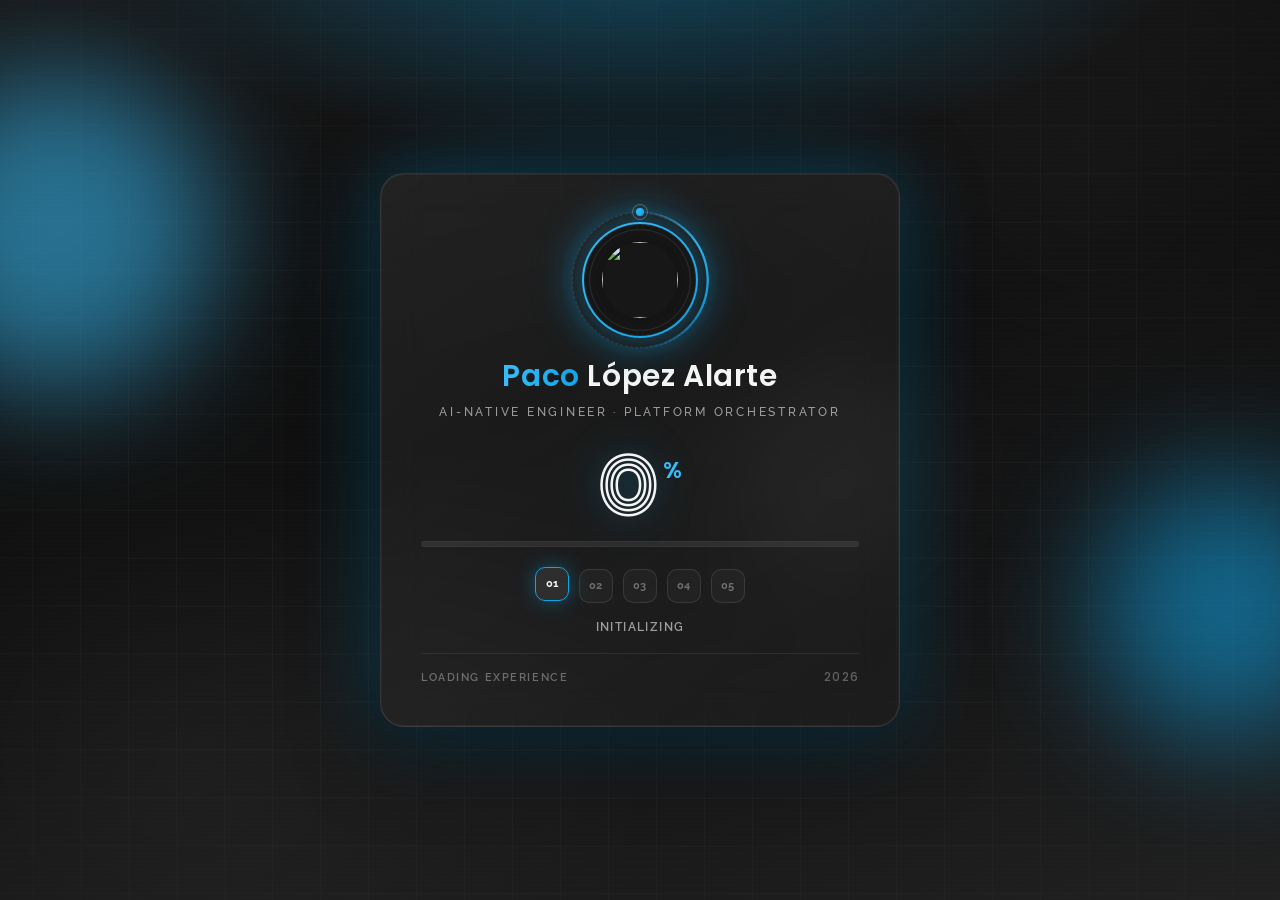
==== index.html @ 40ed9d9e "feat: implement multi-language support and add Timetracker project assets" ====
<!DOCTYPE html>
<html lang="en">

<head>
    <meta charset="UTF-8">
    <meta name="viewport" content="width=device-width, initial-scale=1.0, viewport-fit=cover">
    <meta name="description"
        content="Technology professional with 14+ years of experience in IT, eCommerce, AI-powered development, DevOps, cloud infrastructure and software engineering." />
    <meta name="keywords"
        content="AI Engineer, AI-DevOps, Platform Engineer, Backend Developer, Java, Python, Spring, FastAPI, Kubernetes, Docker, MCP, AI Agents, Valencia, portfolio" />
    <meta name="author" content="Paco Lopez Alarte" />
    <title>Paco López Alarte | AI, DevOps & Software Engineering</title>
    <!--favicon-img-->
    <link rel="icon" type="image/png" href="images/favicon.png">
    <!--favicon-img-->
    <!--main css file should not be removed -->
    <link rel="stylesheet" href="css/index.css">
    <link rel="stylesheet" href="css/skills.css">
    <link rel="stylesheet" type='text/css' href="https://cdn.jsdelivr.net/gh/devicons/devicon@latest/devicon.min.css" />
    <!--main css file-->
    <script src="https://cdnjs.cloudflare.com/ajax/libs/gsap/3.2.6/gsap.min.js"></script>
    <!-- EmailJS -->
    <script type="text/javascript" src="https://cdn.jsdelivr.net/npm/@emailjs/browser@4/dist/email.min.js"></script>
    <link rel="stylesheet" href="css/color-blue.css">
</head>

<body>
    <!-- SVG Distort Filter -->
    <svg width="0" height="0" style="position:absolute;z-index:-1;">
        <filter id="distortFilter">
            <feTurbulence type="fractalNoise" baseFrequency="0.02" numOctaves="3" result="noise" />
            <feDisplacementMap id="displacement" in="SourceGraphic" in2="noise" scale="50" xChannelSelector="R"
                yChannelSelector="G" />
        </filter>
    </svg>
    <!--contains all the div-->
    <div id="all">
        <!--mouse  follower-->
        <div class="cursor"></div>
        <!--mouse  follower-->
        <!--loader-->
        <div class="preloader" id="preloader">
            <div class="preloader-bg" aria-hidden="true">
                <div class="preloader-grid"></div>
                <div class="preloader-orb preloader-orb--1"></div>
                <div class="preloader-orb preloader-orb--2"></div>
                <div class="preloader-orb preloader-orb--3"></div>
                <div class="preloader-scanline"></div>
            </div>

            <div class="preloader-content">
                <div class="preloader-card">
                    <div class="preloader-brand">
                        <div class="preloader-logo-wrap">
                            <div class="preloader-logo-ring preloader-logo-ring--outer"></div>
                            <div class="preloader-logo-ring preloader-logo-ring--inner"></div>
                            <div class="preloader-logo-orbit" aria-hidden="true">
                                <span class="preloader-logo-orbit-dot"></span>
                            </div>
                            <img src="images/willy wonka logo.png" alt="" class="preloader-logo" width="76" height="76">
                        </div>
                        <div class="preloader-name">
                            <span class="preloader-name-accent">Paco</span><span class="preloader-name-rest"> López
                                Alarte</span>
                        </div>
                        <p class="preloader-tagline">AI-Native Engineer · Platform Orchestrator</p>
                    </div>

                    <div class="preloader-progress-block">
                        <div class="preloader-percent-wrap">
                            <span class="preloader-percent" id="progressText">0</span>
                            <span class="preloader-percent-symbol">%</span>
                        </div>
                        <div class="progressBar">
                            <div class="progressFill" id="progressFill">
                                <span class="progressFill-shine"></span>
                            </div>
                        </div>
                        <div class="preloader-steps" id="preloaderSteps">
                            <span class="preloader-step is-active" data-limit="20">01</span>
                            <span class="preloader-step" data-limit="45">02</span>
                            <span class="preloader-step" data-limit="70">03</span>
                            <span class="preloader-step" data-limit="95">04</span>
                            <span class="preloader-step" data-limit="100">05</span>
                        </div>
                        <div class="progressMeta" id="progressMeta">Initializing</div>
                    </div>

                    <div class="preloader-footer">
                        <span class="preloaderLabel">Loading experience</span>
                        <span class="preloader-year">2026</span>
                    </div>
                </div>
            </div>
        </div>
        <!--loader-end-->
        <!--link-screen-->
        <!--link-screen-->
        <!--Main-Section-->
        <!--Navigator-fullscreen-->
        <div id="navigation-content">
            <div class="logo">
                <a href="#" class="js-home-link" aria-label="Home">
                    <img src="images/willy wonka logo.png" alt="logo" width="80" height="80">
                </a>
            </div>
            <div class="navigation-close">
                <span class="close-first"></span>
                <span class="close-second"></span>
            </div>
            <div class="navigation-links">
                <a href="#" data-text="HOME" id="home-link" data-i18n="nav-home" class="flicker-line">HOME</a>
                <a href="#" data-text="ABOUT" id="about-link" data-i18n="nav-about" class="flicker-line">ABOUT</a>
                <a href="#" data-text="PORTFOLIO" id="portfolio-link" data-i18n="nav-portfolio"
                    class="flicker-line">PORTFOLIO</a>
                <a href="#" data-text="CONTACT" id="contact-link" data-i18n="nav-contact"
                    class="flicker-line">CONTACT</a>
            </div>
        </div>
        <!--Navigator-Fullscreen END-->
        <!--Home Page-->
        <!--Menubar-->
        <div id="navigation-bar">
            <a href="#" class="js-home-link" aria-label="Home">
                <img src="images/willy wonka logo.png" alt="logo" width="80" height="80">
            </a>
            <div class="lang-switch">
                <span class="lang-btn active" data-lang="en">EN</span> | <span class="lang-btn" data-lang="es">ES</span>
            </div>
            <div class="menubar">
                <span class="first-span"></span>
                <span class="second-span"></span>
                <span class="third-span"></span>
            </div>
        </div>
        <!--Menubar End-->
        <!--Header-->
        <div id="header">
            <div id="particles"></div>
            <!--Social Media Links-->
            <div class="social-media-links">
                <a href="https://www.instagram.com/pac0l0pez/"><img src="images/instagram logo.png" class="social-media"
                        alt="instagram-logo" width="21" height="21"></a>
                <a href="https://www.facebook.com/pacolopez1979"><img src="images/facebook logo.png"
                        class="social-media" alt="facebook-logo" width="21" height="21"></a>
                <a href="https://www.linkedin.com/in/fmlalinked"><img src="images/linkedin logo.png"
                        class="social-media" alt="linkedin-logo" width="21" height="21"></a>
                <a href="https://x.com/spanocrypt"><img src="images/twitter logo.png" class="social-media"
                        alt="twitter-logo" width="21" height="21"></a>
                <a href="https://github.com/Pacoaldev"><img src="images/Github_logo.png" class="social-media"
                        alt="github-logo" width="21" height="21"></a>

            </div>
            <!--Social Media Links end-->
            <div class="header-content">
                <div class="header-content-box">
                    <div class="firstline">
                        <div class="title-morph-wrap" id="titleMorph">
                            <span class="title-morph-text" id="titleMorphText">Pacoaldev</span>
                        </div>
                    </div>
                    <div class="secondline">
                        <span class="txt-rotate color" data-period="1200"
                            data-rotate='[ "AI-NATIVE ENGINEER.", "AI-DEVOPS ARCHITECT.", "PLATFORM ORCHESTRATOR.", "API & AGENT BUILDER." ]'
                            data-i18n="txt-rotate"></span>
                        <span class="slash">|</span>
                    </div>
                    <div class="header-tagline" data-i18n="header-tagline">
                        [ <span class="mobile-hide">Agentic AI · </span>Event-Driven Systems · AI-DevOps ]
                    </div>
                    <div class="contact">
                        <a href="Mailto:pacoaldev@gmail.com"><img src="images/mail.png" alt="email-pic"
                                class="contactpic" width="30" height="30"></a>
                        <a href="Tel:+34 655866532"><img src="images/call.png" alt="phone-pic" class="contactpic"
                                width="30" height="30"></a>
                    </div>
                </div>
            </div>
            <!--header image-->
            <div class="header-image">
                <img src="images/man3.png" alt="fotomia">
            </div>
            <!--header image end-->
            <!--copyright-section-->
            <div class="footer home-footer">
                <div class="footer-text">
                    <img src="./images/copyright.png" alt="copyright-img" class="images" width="14" height="14"> Paco
                    López Alarte 2026
                    <span class="footer-links"><span class="footer-sep">&nbsp;|&nbsp;</span><a
                            href="privacy-policy.html" data-i18n="privacy-policy">Privacy Policy</a>&nbsp;|&nbsp;<a
                            href="legal-notice.html" data-i18n="legal-notice">Legal
                            Notice</a></span>
                </div>
            </div>
            <!--copyright-section-->
        </div>
        <!--Header End-->
        <!--HomePage End-->
        <!--Main-Section End-->
        <!--about-->
        <div id="about">
            <div class="color-changer">
                <div class="color-panel">
                    <img src="images/gear.png" alt="">
                </div>
                <div class="color-selector">
                    <div class="heading">Custom Colors</div>
                    <div class="colors">
                        <ul>
                            <li>
                                <a href="#0" class="color-purple" title="color-purple"></a>
                            </li>
                            <li>
                                <a href="#0" class="color-red " title="color-red"></a>
                            </li>
                            <li>
                                <a href="#0" class="color-malt" title="color-malt"></a>
                            </li>
                            <li>
                                <a href="#0" class="color-green" title="color-green"></a>
                            </li>
                            <li>
                                <a href="#0" class="color-blue" title="color-blue"></a>
                            </li>
                            <li>
                                <a href="#0" class="color-orange" title="color-orange"></a>
                            </li>
                        </ul>
                    </div>
                </div>
            </div>
            <!--about content-->
            <div id="about-content">
                <div class="about-header" data-i18n="about-title">
                    About <span class="color">Me</span>
                    <span class="header-caption">Get to Know <span class="color"> Me.</span></span>
                </div>
                <div class="about-main video-hidden">
                    <div class="about-first-paragraph wow">
                        <!--about description-->
                        <span class="about-first-line" data-i18n="about-tagline">
                            I <span class="color">orchestrate AI agents</span> and build intelligent infrastructure
                        </span>
                        <br>
                        <span class="about-second-line" data-i18n="about-desc">I'm not just a backend developer — I'm an
                            <strong>AI-Native Platform Engineer</strong>.
                            My workflow is augmented by AI: from extending my IDE with MCP-powered agents to automating
                            testing and documentation with LLMs.
                            I design event-driven architectures, real-time data pipelines, and enterprise APIs that
                            serve as the "nervous system" for intelligent systems.
                            I bridge the gap between experimental AI and production-grade engineering, containerizing
                            agents, orchestrating them with Kubernetes,
                            and establishing reliable CI/CD pipelines. I don't just use AI — I <strong>orchestrate
                                it</strong>.</span>
                        <div class="cv">
                            <a href="https://drive.google.com/file/d/1eCKfqqrPqCnNAlQJ1cT7TM2RBC3waBEt/view?usp=sharing"
                                target="_blank"><button>Download <span class="colors">CV ES</span></button></a>
                            <a href="https://drive.google.com/file/d/1ONUMZcw3qo5uTztUwSHl-E5VkIkp3d4y/view?usp=sharing"
                                target="_blank"><button>Download <span class="colors">CV EN</span></button></a>
                        </div>
                    </div>
                    <!--about video
                    <div class="about-img">
                        <div class="about-video-container">
                            <video id="about-video" src="images/video/video_about.mp4" loop muted autoplay
                                playsinline></video>
                            <button id="mute-toggle" class="mute-btn" aria-label="Toggle mute">
                                
                                <svg class="mute-icon" xmlns="http://www.w3.org/2000/svg" viewBox="0 0 24 24"
                                    fill="currentColor">
                                    <path
                                        d="M16.5 12c0-1.77-1.02-3.29-2.5-4.03v2.21l2.45 2.45c.03-.21.05-.42.05-.63zm2.5 0c0 .94-.2 1.82-.54 2.64l1.51 1.51C20.63 14.91 21 13.5 21 12c0-4.28-2.99-7.86-7-8.77v2.06c2.89.86 5 3.54 5 6.71zM4.27 3L3 4.27 7.73 9H3v6h4l5 5v-6.73l4.25 4.25c-.67.52-1.42.93-2.25 1.18v2.06c1.38-.31 2.63-.95 3.69-1.81L19.73 21 21 19.73l-9-9L4.27 3zM12 4L9.91 6.09 12 8.18V4z" />
                                </svg>

                                <svg class="unmute-icon" xmlns="http://www.w3.org/2000/svg" viewBox="0 0 24 24"
                                    fill="currentColor">
                                    <path
                                        d="M3 9v6h4l5 5V4L7 9H3zm13.5 3c0-1.77-1.02-3.29-2.5-4.03v8.05c1.48-.73 2.5-2.25 2.5-4.02zM14 3.23v2.06c2.89.86 5 3.54 5 6.71s-2.11 5.85-5 6.71v2.06c4.01-.91 7-4.49 7-8.77s-2.99-7.86-7-8.77z" />
                                </svg>
                            </button>
                        </div>
                    </div> -->

                    <!-- Experience section -->
                    <div class="experience-section">
                        <div class="skills-header" data-i18n="exp-title">
                            Professional <span class="color">Experience</span>
                        </div>
                        <div class="services-content">
                            <div class="service wow">
                                <div class="service-description">
                                    <h2 data-i18n="exp1-title">IT Department Manager</h2>
                                    <p data-i18n="exp1-desc">
                                        10 years leading IT operations, infrastructure,
                                        vendor management and business-critical systems.
                                    </p>
                                </div>
                            </div>
                            <div class="service wow">
                                <div class="service-description">
                                    <h2 data-i18n="exp2-title">eCommerce Technical Specialist</h2>
                                    <p data-i18n="exp2-desc">
                                        Managing payment gateways, web platforms,
                                        landing pages, dashboards and automation workflows.
                                    </p>
                                </div>
                            </div>
                            <div class="service wow">
                                <div class="service-description">
                                    <h2 data-i18n="exp3-title">AI-Powered Software Engineering</h2>
                                    <p data-i18n="exp3-desc">
                                        Building software, APIs, developer tools,
                                        automations and cloud-native solutions using AI.
                                    </p>
                                </div>
                            </div>
                        </div>
                    </div>

                </div>
            </div>
            <!--services start-->
            <div id="services">
                <div class="color-changer">
                    <div class="color-panel">
                        <img src="images/gear.png" alt="">
                    </div>
                    <div class="color-selector">
                        <div class="heading">Custom Colors</div>
                        <div class="colors">
                            <ul>
                                <li>
                                    <a href="#0" class="color-purple" title="color-purple"></a>
                                </li>
                                <li>
                                    <a href="#0" class="color-red " title="color-red"></a>
                                </li>
                                <li>
                                    <a href="#0" class="color-malt" title="color-malt"></a>
                                </li>
                                <li>
                                    <a href="#0" class="color-green" title="color-green"></a>
                                </li>
                                <li>
                                    <a href="#0" class="color-blue" title="color-blue"></a>
                                </li>
                                <li>
                                    <a href="#0" class="color-orange" title="color-orange"></a>
                                </li>
                            </ul>
                        </div>
                    </div>
                </div>
                <!--services header-->
                <div class="services-heading wow" data-i18n="services-title">
                    <span class="color">My</span> Services
                </div>
                <!--services header end-->
                <!--services content-->
                <div class="services-content">
                    <div class="service-one service wow">
                        <div class="service-img">
                            <img src="images/server.png" alt="real-time data pipelines">
                        </div>
                        <div class="service-description">
                            <h2 data-i18n="srv1-title">Real-Time Data Pipelines</h2>
                            <p data-i18n="srv1-desc">High-throughput ingestion and low-latency processing systems.
                            </p>
                        </div>
                    </div>
                    <div class="service-two service wow">
                        <div class="service-img">
                            <img src="images/integration.png" alt="event-driven architectures">
                        </div>
                        <div class="service-description">
                            <h2 data-i18n="srv2-title">Event-Driven Architectures</h2>
                            <p data-i18n="srv2-desc">Distributed systems communicating seamlessly via MQTT and
                                WebSockets.</p>
                        </div>
                    </div>
                    <div class="service-three service wow">
                        <div class="service-img">
                            <img src="images/coding.png" alt="enterprise apis backends">
                        </div>
                        <div class="service-description">
                            <h2 data-i18n="srv3-title">Enterprise APIs & Backends</h2>
                            <p data-i18n="srv3-desc">Clean, secure, and maintainable RESTful services.</p>
                        </div>
                    </div>
                    <div class="service-four service wow">
                        <div class="service-img">
                            <img src="images/docker.svg" alt="infrastructure containers">
                        </div>
                        <div class="service-description">
                            <h2 data-i18n="srv4-title">Infrastructure & Containers</h2>
                            <p data-i18n="srv4-desc">Automated packaging, orchestration, and seamless deployments.
                            </p>
                        </div>
                    </div>
                    <div class="service-five service wow">
                        <div class="service-img">
                            <img src="images/front.png" alt="ai agents developer tools">
                        </div>
                        <div class="service-description">
                            <h2 data-i18n="srv5-title">AI Agents & Developer Tools</h2>
                            <p data-i18n="srv5-desc">Extending IDE capabilities via MCP and custom agentic
                                workflows.
                            </p>
                        </div>
                    </div>
                    <div class="service-six service wow">
                        <div class="service-img">
                            <img src="images/bulb.png" alt="ai-powered solutions">
                        </div>
                        <div class="service-description">
                            <h2 data-i18n="srv6-title">AI-Powered Solutions</h2>
                            <p data-i18n="srv6-desc">Integrating large language models into scalable application
                                workflows.</p>
                        </div>
                    </div>
                </div>
            </div>
            <!--services content end-->
            <!--services end-->
            <div id="skills">
                <div class="skills-header" data-i18n="skills-title">
                    My <span class="color"> Skills</span>
                </div>
                <div class="skills-container">
                    <!-- AI & Agentic Engineering (NEW - Placed first for emphasis) -->
                    <div class="skill-category wow fadeInUp">
                        <h3 data-i18n="skill-cat-ai">AI & Agentic Engineering</h3>
                        <div class="skill-grid">
                            <div class="skill-item">
                                <img src="images/skills/openai.svg" alt="OpenAI"
                                    style="filter: brightness(0) invert(1);">
                                <span>LLMs & GPT</span>
                            </div>
                            <div class="skill-item">
                                <img src="https://cdn.jsdelivr.net/gh/devicons/devicon@latest/icons/googlecloud/googlecloud-original.svg"
                                    alt="Gemini API">
                                <span>Gemini API</span>
                            </div>
                            <div class="skill-item">
                                <img src="images/skills/mcp.svg" alt="MCP" style="filter: brightness(0) invert(1);">
                                <span>MCP Protocol</span>
                            </div>
                            <div class="skill-item">
                                <img src="images/skills/opencode.svg" alt="OpenCode" style="width:64px; height:64px;">
                                <span>OpenCode</span>
                            </div>
                            <div class="skill-item">
                                <img src="images/skills/langchain.svg" alt="LangChain"
                                    style="width:64px; height:64px; filter: brightness(0) invert(1);">
                                <span>LangChain</span>
                            </div>
                            <div class="skill-item">
                                <img src="images/skills/agentic.svg" alt="Agentic Workflows"
                                    style="filter: brightness(0) invert(1);">
                                <span>Agentic Workflows</span>
                            </div>
                            <div class="skill-item">
                                <img src="images/skills/prompt-engineering.svg" alt="Prompt Engineering"
                                    style="width:64px; height:64px;">
                                <span>Prompt Engineering</span>
                            </div>
                        </div>
                    </div>

                    <!-- Backend -->
                    <div class="skill-category wow fadeInUp">
                        <h3 data-i18n="skill-cat-backend">Backend</h3>
                        <div class="skill-grid">
                            <div class="skill-item">
                                <img src="https://cdn.jsdelivr.net/gh/devicons/devicon@latest/icons/java/java-original-wordmark.svg"
                                    alt="Java">
                                <span>Java</span>
                            </div>
                            <div class="skill-item">
                                <img src="https://cdn.jsdelivr.net/gh/devicons/devicon@latest/icons/python/python-original-wordmark.svg"
                                    alt="Python">
                                <span>Python</span>
                            </div>
                            <div class="skill-item">
                                <img src="https://cdn.jsdelivr.net/gh/devicons/devicon@latest/icons/php/php-original.svg"
                                    alt="PHP">
                                <span>PHP</span>
                            </div>
                            <div class="skill-item">
                                <img src="https://cdn.jsdelivr.net/gh/devicons/devicon@latest/icons/nodejs/nodejs-plain-wordmark.svg"
                                    alt="Node.js">
                                <span>Node.js</span>
                            </div>
                            <div class="skill-item">
                                <img src="https://cdn.jsdelivr.net/gh/devicons/devicon@latest/icons/spring/spring-original-wordmark.svg"
                                    alt="Spring">
                                <span>Spring</span>
                            </div>
                            <div class="skill-item">
                                <img src="https://cdn.jsdelivr.net/gh/devicons/devicon@latest/icons/django/django-plain-wordmark.svg"
                                    alt="Django">
                                <span>Django</span>
                            </div>
                            <div class="skill-item">
                                <img src="https://cdn.jsdelivr.net/gh/devicons/devicon@latest/icons/fastapi/fastapi-original.svg"
                                    alt="FastAPI">
                                <span>FastAPI</span>
                            </div>
                        </div>
                    </div>

                    <!-- DevOps & Cloud -->
                    <div class="skill-category wow fadeInUp" data-wow-delay="0.1s">
                        <h3 data-i18n="skill-cat-devops">DevOps & Cloud</h3>
                        <div class="skill-grid">
                            <div class="skill-item">
                                <img src="https://cdn.jsdelivr.net/gh/devicons/devicon@latest/icons/amazonwebservices/amazonwebservices-plain-wordmark.svg"
                                    alt="AWS">
                                <span>AWS</span>
                            </div>
                            <div class="skill-item">
                                <img src="https://cdn.jsdelivr.net/gh/devicons/devicon@latest/icons/docker/docker-original-wordmark.svg"
                                    alt="Docker">
                                <span>Docker</span>
                            </div>
                            <div class="skill-item">
                                <img src="https://cdn.jsdelivr.net/gh/devicons/devicon@latest/icons/kubernetes/kubernetes-original-wordmark.svg"
                                    alt="Kubernetes">
                                <span>Kubernetes</span>
                            </div>
                            <div class="skill-item">
                                <img src="https://cdn.jsdelivr.net/gh/devicons/devicon@latest/icons/jenkins/jenkins-original.svg"
                                    alt="Jenkins">
                                <span>Jenkins</span>
                            </div>
                            <div class="skill-item">
                                <img src="https://cdn.jsdelivr.net/gh/devicons/devicon@latest/icons/linux/linux-original.svg"
                                    alt="Linux">
                                <span>Linux</span>
                            </div>
                            <div class="skill-item">
                                <img src="https://cdn.jsdelivr.net/gh/devicons/devicon@latest/icons/apache/apache-original-wordmark.svg"
                                    alt="Apache">
                                <span>Apache</span>
                            </div>
                        </div>
                    </div>

                    <!-- Database -->
                    <div class="skill-category wow fadeInUp" data-wow-delay="0.2s">
                        <h3 data-i18n="skill-cat-db">Database</h3>
                        <div class="skill-grid">
                            <div class="skill-item">
                                <img src="https://cdn.jsdelivr.net/gh/devicons/devicon@latest/icons/mysql/mysql-original-wordmark.svg"
                                    alt="MySQL">
                                <span>MySQL</span>
                            </div>
                            <div class="skill-item">
                                <img src="https://cdn.jsdelivr.net/gh/devicons/devicon@latest/icons/postgresql/postgresql-original-wordmark.svg"
                                    alt="PostgreSQL">
                                <span>PostgreSQL</span>
                            </div>
                            <div class="skill-item">
                                <img src="https://cdn.jsdelivr.net/gh/devicons/devicon@latest/icons/mariadb/mariadb-original-wordmark.svg"
                                    alt="MariaDB">
                                <span>MariaDB</span>
                            </div>
                            <div class="skill-item">
                                <img src="https://cdn.jsdelivr.net/gh/devicons/devicon@latest/icons/mongodb/mongodb-original-wordmark.svg"
                                    alt="MongoDB">
                                <span>MongoDB</span>
                            </div>
                            <div class="skill-item">
                                <img src="https://cdn.jsdelivr.net/gh/devicons/devicon@latest/icons/firebase/firebase-plain-wordmark.svg"
                                    alt="Firebase">
                                <span>Firebase</span>
                            </div>
                            <div class="skill-item">
                                <img src="images/skills/h2database-original-wordmark.svg" alt="H2 Database">
                                <span>H2 Database</span>
                            </div>
                            <div class="skill-item">
                                <img src="images/skills/influxdb-original-wordmark.svg" alt="InfluxDB">
                                <span>InfluxDB</span>
                            </div>
                        </div>
                    </div>

                    <!-- Tools -->
                    <div class="skill-category wow fadeInUp" data-wow-delay="0.3s">
                        <h3 data-i18n="skill-cat-tools">Tools</h3>
                        <div class="skill-grid">
                            <div class="skill-item">
                                <img src="https://cdn.jsdelivr.net/gh/devicons/devicon@latest/icons/git/git-original.svg"
                                    alt="Git">
                                <span>Git</span>
                            </div>
                            <div class="skill-item">
                                <img src="https://cdn.jsdelivr.net/gh/devicons/devicon@latest/icons/githubcodespaces/githubcodespaces-original.svg"
                                    alt="GitHub">
                                <span>GitHub</span>
                            </div>
                            <div class="skill-item">
                                <img src="https://cdn.jsdelivr.net/gh/devicons/devicon@latest/icons/grafana/grafana-original-wordmark.svg"
                                    alt="Grafana">
                                <span>Grafana</span>
                            </div>
                            <div class="skill-item">
                                <img src="https://cdn.jsdelivr.net/gh/devicons/devicon@latest/icons/jira/jira-original-wordmark.svg"
                                    alt="Jira">
                                <span>Jira</span>
                            </div>
                            <div class="skill-item">
                                <img src="https://cdn.jsdelivr.net/gh/devicons/devicon@latest/icons/laravel/laravel-original.svg"
                                    alt="Laravel">
                                <span>Laravel</span>
                            </div>
                            <div class="skill-item">
                                <img src="https://cdn.jsdelivr.net/gh/devicons/devicon@latest/icons/intellij/intellij-original.svg"
                                    alt="IntelliJ">
                                <span>IntelliJ</span>
                            </div>
                            <div class="skill-item">
                                <img src="https://cdn.jsdelivr.net/gh/devicons/devicon@latest/icons/junit/junit-original-wordmark.svg"
                                    alt="JUnit">
                                <span>JUnit</span>
                            </div>
                            <div class="skill-item">
                                <img src="https://cdn.jsdelivr.net/gh/devicons/devicon@latest/icons/npm/npm-original-wordmark.svg"
                                    alt="NPM">
                                <span>NPM</span>
                            </div>
                            <div class="skill-item">
                                <img src="https://cdn.jsdelivr.net/gh/devicons/devicon@latest/icons/vscode/vscode-original.svg"
                                    alt="VS Code">
                                <span>VS Code</span>
                            </div>
                        </div>
                    </div>

                    <!-- Complementary Frontend Skills -->
                    <div class="skill-category wow fadeInUp" data-wow-delay="0.4s">
                        <h3 data-i18n="skill-cat-frontend">Complementary Frontend Skills</h3>
                        <div class="skill-grid">
                            <div class="skill-item">
                                <img src="https://cdn.jsdelivr.net/gh/devicons/devicon@latest/icons/html5/html5-original-wordmark.svg"
                                    alt="HTML5">
                                <span>HTML5</span>
                            </div>
                            <div class="skill-item">
                                <img src="https://cdn.jsdelivr.net/gh/devicons/devicon@latest/icons/javascript/javascript-original.svg"
                                    alt="JavaScript">
                                <span>JavaScript</span>
                            </div>
                            <div class="skill-item">
                                <img src="https://cdn.jsdelivr.net/gh/devicons/devicon@latest/icons/react/react-original.svg"
                                    alt="React">
                                <span>React</span>
                            </div>
                            <div class="skill-item">
                                <img src="https://cdn.jsdelivr.net/gh/devicons/devicon@latest/icons/nextjs/nextjs-original.svg"
                                    alt="Next.js">
                                <span>Next.js</span>
                            </div>
                            <div class="skill-item">
                                <img src="https://cdn.jsdelivr.net/gh/devicons/devicon@latest/icons/angular/angular-original.svg"
                                    alt="Angular">
                                <span>Angular</span>
                            </div>
                            <div class="skill-item">
                                <img src="https://cdn.jsdelivr.net/gh/devicons/devicon@latest/icons/astro/astro-original.svg"
                                    alt="Astro">
                                <span>Astro</span>
                            </div>
                            <div class="skill-item">
                                <img src="https://cdn.jsdelivr.net/gh/devicons/devicon@latest/icons/tailwindcss/tailwindcss-original.svg"
                                    alt="Tailwind">
                                <span>Tailwind</span>
                            </div>
                            <div class="skill-item">
                                <img src="https://cdn.jsdelivr.net/gh/devicons/devicon@latest/icons/flutter/flutter-plain.svg"
                                    alt="Flutter">
                                <span>Flutter</span>
                            </div>
                        </div>
                    </div>
                </div>
            </div>
            <!--copyright-section-->
            <div class="footer">
                <div class="footer-text">
                    <img src="./images/copyright.png" alt="copyright-img" class="images" width="14" height="14"> Paco
                    López Alarte 2026
                    <span class="footer-links"><span class="footer-sep">&nbsp;|&nbsp;</span><a
                            href="privacy-policy.html" data-i18n="privacy-policy">Privacy Policy</a>&nbsp;|&nbsp;<a
                            href="legal-notice.html" data-i18n="legal-notice">Legal
                            Notice</a></span>
                </div>
            </div>
            <!--copyright-section-->
        </div>
        <!--about end-->
        <!--portfolio-->
        <div id="portfolio">
            <div class="color-changer">
                <div class="color-panel">
                    <img src="images/gear.png" alt="">
                </div>
                <div class="color-selector">
                    <div class="heading">Custom Colors</div>
                    <div class="colors">
                        <ul>
                            <li>
                                <a href="#0" class="color-purple" title="color-purple"></a>
                            </li>
                            <li>
                                <a href="#0" class="color-red " title="color-red"></a>
                            </li>
                            <li>
                                <a href="#0" class="color-malt" title="color-malt"></a>
                            </li>
                            <li>
                                <a href="#0" class="color-green" title="color-green"></a>
                            </li>
                            <li>
                                <a href="#0" class="color-blue" title="color-blue"></a>
                            </li>
                            <li>
                                <a href="#0" class="color-orange" title="color-orange"></a>
                            </li>
                        </ul>
                    </div>
                </div>
            </div>
            <div class="portfolio-header" data-i18n="portfolio-title"> <span class="color"> My </span> Portfolio
                <span class="header-caption" data-i18n="portfolio-subtitle"> Some Of My <span class="color">
                        Works</span></span>
            </div>
            <div id="portfolio-content">
                <div class="portfolio portfolio-opencodeMCP">
                    <div class="portfolio-image">
                        <img src="images/logos/logo_OpenCodeMCP.png"
                            srcset="images/logos/logo_OpenCodeMCP.png 720w, images/logos/logo_OpenCodeMCP.png 2640w"
                            sizes="(max-width:768px) 720px, 1320px" alt="Opencode MCP">
                    </div>
                    <div class="portfolio-text">
                        <h2 data-i18n="port1-title">Opencode chat panel</h2>
                        <p data-i18n="port1-desc">Opencode-mcp is a VSIX extension for VSCode and Antigravity that
                            allows you to use your local
                            Opencode server, with agents, skills, and MCP tools, with a very user-friendly interface
                            from your IDE, instead of using the web interface or its CLI.</p>
                        <div class="portfolio-buttons">
                            <a href="https://github.com/Pacoaldev/opencode-mcp" class="portfolio-btn"><button><span
                                        class="index" data-i18n="btn-github"> GitHub Repo<i
                                            class="gg-arrow-right"></i></span></button></a>
                        </div>
                    </div>
                </div>
                <div class="portfolio portfolio-epsylon">
                    <div class="portfolio-image">
                        <img src="images/logos/LogoEpsylon_2640.png"
                            srcset="images/logos/LogoEpsylon_720.png 720w, images/logos/LogoEpsylon_2640.png 2640w"
                            sizes="(max-width:768px) 720px, 1320px" alt="Epsylon Control Center">
                    </div>
                    <div class="portfolio-text">
                        <h2 data-i18n="port2-title">Epsylon Control Center</h2>
                        <p data-i18n="port2-desc">Epsylon is an AI-powered desktop assistant designed to
                            revolutionize
                            the job search process.
                            It combines automated job listing discovery with real-time intelligent assistance during
                            technical interviews, all within a discreet and powerful desktop app.</p>
                        <div class="portfolio-buttons">
                            <a href="https://github.com/Pacoaldev/Epsylon-show" class="portfolio-btn"><button><span
                                        class="index" data-i18n="btn-github"> GitHub Repo<i
                                            class="gg-arrow-right"></i></span></button></a>
                        </div>
                    </div>
                </div>
                <div class="portfolio portfolio-medusse">
                    <div class="portfolio-image">
                        <img src="images/logos/LogoMedusse.png" alt="Medusse IoT Platform">
                    </div>
                    <div class="portfolio-text">
                        <h2 data-i18n="port3-title">Medusse IoT Platform</h2>
                        <p data-i18n="port3-desc">A comprehensive IoT platform for managing and monitoring connected
                            devices in industrial
                            environments.</p>
                        <div class="portfolio-buttons" style="display:flex; gap:10px;">
                            <a href="https://github.com/Pacoaldev/medusse-show" class="portfolio-btn"><button><span
                                        class="index" data-i18n="btn-github"> GitHub Repo<i
                                            class="gg-arrow-right"></i></span></button></a>
                            <a href="https://github.com/Pacoaldev/medusse-show/blob/clase/Esquema%20proyecto.png?raw=true"
                                target="_blank" class="portfolio-btn"><button><span class="index"
                                        data-i18n="btn-architecture"> Architecture<i
                                            class="gg-arrow-right"></i></span></button></a>
                        </div>
                    </div>
                </div>
                <div class="portfolio portfolio-timetracker">
                    <div class="portfolio-image">
                        <img src="images/logos/logo_Timetracker.png" alt="Timetracker">
                    </div>
                    <div class="portfolio-text">
                        <h2 data-i18n="port7-title">Timetracker</h2>
                        <p data-i18n="port7-desc">A web application for tracking time, spent hours on tasks and
                            projects.</p>
                        <div class="portfolio-buttons" style="display:flex; gap:10px;">
                            <a href="https://github.com/Pacoaldev/Timetracker" class="portfolio-btn"><button><span
                                        class="index" data-i18n="btn-github"> GitHub Repo<i
                                            class="gg-arrow-right"></i></span></button></a>
                        </div>
                    </div>
                </div>
                <div class="portfolio portfolio-up4">
                    <div class="portfolio-image">
                        <img src="images/logos/LogoGP4_2640.png"
                            srcset="images/logos/LogoGP4_720.png 720w, images/logos/LogoGP4_2640.png 2640w"
                            sizes="(max-width:768px) 720px, 1320px" alt="Gestion de Proyectos UP4">
                    </div>
                    <div class="portfolio-text">
                        <h2 data-i18n="port4-title">Project Management System</h2>
                        <p data-i18n="port4-desc">Project management system for industrial innovation developed with
                            Spring Boot (Industry,
                            Innovation and Infrastructure).</p>
                        <div class="portfolio-buttons" style="display:flex; gap:10px;">
                            <a href="https://github.com/Pacoaldev/Gestion-de-Proyectos-UP4.git"
                                class="portfolio-btn"><button><span class="index" data-i18n="btn-github"> GitHub
                                        Repo<i class="gg-arrow-right"></i></span></button></a>
                            <a href="https://github.com/user-attachments/assets/0b314ecd-a50c-457b-b331-0ded378d4381"
                                target="_blank" class="portfolio-btn"><button><span class="index"
                                        data-i18n="btn-architecture"> Architecture<i
                                            class="gg-arrow-right"></i></span></button></a>
                        </div>
                    </div>
                </div>
                <div class="portfolio portfolio-apinot">
                    <div class="portfolio-image">
                        <img src="images/logoApiNot.png"
                            srcset="images/logoApiNot.png 720w, images/logoApiNot.png 2640w"
                            sizes="(max-width:768px) 720px, 1320px" alt="ApiNot">
                    </div>
                    <div class="portfolio-text">
                        <h2 data-i18n="port5-title">ApiNot</h2>
                        <p data-i18n="port5-desc">ApiNot is a data platform for collecting, processing and
                            visualizing
                            real estate pricing data
                            across Spanish provinces in real time.</p>
                        <div class="portfolio-buttons">
                            <a href="https://github.com/Pacoaldev/APIpnot.git" class="portfolio-btn"><button><span
                                        class="index" data-i18n="btn-github"> GitHub Repo<i
                                            class="gg-arrow-right"></i></span></button></a>
                        </div>
                    </div>
                </div>
                <div class="portfolio portfolio-minusfive">
                    <div class="portfolio-image">
                        <img src="images/logos/logoCitabot_2640.png"
                            srcset="images/logos/logoCitabot_720.png 720w, images/logos/logoCitabot_2640.png 2640w"
                            sizes="(max-width:768px) 720px, 1320px" alt="portfolio-minusfive">
                    </div>
                    <div class="portfolio-text">
                        <h2 data-i18n="port6-title">Citabot</h2>
                        <p data-i18n="port6-desc">Citabot is a Flutter app for Android that automates the search for
                            available appointments in
                            ITV (vehicle inspection). The app connects to a robust Python FastAPI backend that
                            performs
                            real-time scraping, delivers accurate appointment data, and sends automatic push
                            notifications when new appointments become available.</p>
                        <div class="portfolio-buttons" style="display:flex; gap:10px;">
                            <a href="https://github.com/Pacoaldev/Citabot.git" class="portfolio-btn"><button><span
                                        class="index" data-i18n="btn-github"> GitHub Repo<i
                                            class="gg-arrow-right"></i></span></button></a>
                            <a href="https://play.google.com/store/apps/details?id=com.paco.citabot&pcampaignid=web_share"
                                class="portfolio-btn google-play"><button><span class="index"
                                        data-i18n="btn-googleplay"> Google Play<i
                                            class="gg-arrow-right"></i></span></button></a>
                        </div>
                    </div>
                </div>
                <!--copyright-section-->
                <div class="footer">
                    <div class="footer-text">
                        <img src="./images/copyright.png" alt="copyright-img" class="images" width="14" height="14">
                        Paco
                        López Alarte 2026
                        <span class="footer-links"><span class="footer-sep">&nbsp;|&nbsp;</span><a
                                href="privacy-policy.html" data-i18n="privacy-policy">Privacy Policy</a>&nbsp;|&nbsp;<a
                                href="legal-notice.html" data-i18n="legal-notice">Legal
                                Notice</a></span>
                    </div>
                </div>
                <!--copyright-section-->
            </div>
        </div>
        <!--portfolio end-->
        <!--contact-->
        <div id="contact">
            <div class="color-changer">
                <div class="color-panel">
                    <img src="images/gear.png" alt="">
                </div>
                <div class="color-selector">
                    <div class="heading">Custom Colors</div>
                    <div class="colors">
                        <ul>
                            <li>
                                <a href="#0" class="color-purple" title="color-purple"></a>
                            </li>
                            <li>
                                <a href="#0" class="color-red " title="color-red"></a>
                            </li>
                            <li>
                                <a href="#0" class="color-malt" title="color-malt"></a>
                            </li>
                            <li>
                                <a href="#0" class="color-green" title="color-green"></a>
                            </li>
                            <li>
                                <a href="#0" class="color-blue" title="color-blue"></a>
                            </li>
                            <li>
                                <a href="#0" class="color-orange" title="color-orange"></a>
                            </li>
                        </ul>
                    </div>
                </div>
            </div>
            <div class="contact-main-content">
                <div class="contact-header" data-i18n="contact-title">Contact <span class="color"> Me</span>
                    <div class="contact-header-caption" data-i18n="contact-subtitle"> <span class="color">
                            Get</span> In
                        Touch.</div>
                </div>
                <div class="contact-content">
                    <!--Contact form-->
                    <div class="contact-form">
                        <div class="form-header" data-i18n="form-header">
                            Message Me
                        </div>
                        <form id="myForm">
                            <div class="input-line">
                                <input id="name" type="text" placeholder="Name" class="input-name" name="from_name"
                                    data-i18n="form-name" required>
                                <input id="email" type="email" placeholder="Email" class="input-name" name="from_email"
                                    data-i18n="form-email" required>
                            </div>
                            <input type="text" id="subject" placeholder="Subject" class="input-subject" name="subject"
                                required>
                            <textarea id="body" class="input-textarea" placeholder="Message" name="message"
                                data-i18n="form-msg" required></textarea>
                            <button type="submit" id="submit">
                                <span id="submit-text" data-i18n="btn-submit">Submit</span>
                                <span id="submit-loading" style="display: none;">Sending...</span>
                            </button>
                        </form>
                    </div>
                    <!--Contact form-->
                    <!--Contact information-->
                    <div class="contact-info">
                        <div class="contact-info-header" data-i18n="contact-info">
                            Contact Info
                        </div>
                        <div class="contact-info-content">
                            <div class="contect-info-content-line">
                                <img src="./images/icon-name.png" class="icon" alt="name-icon">
                                <div class="contact-info-icon-text">
                                    <h6 data-i18n="info-name">Name</h6>
                                    <p>Paco López Alarte</p>
                                </div>
                            </div>
                            <div class="contect-info-content-line">
                                <img src="./images/icon-location.png" class="icon" alt="location-icon">
                                <div class="contact-info-icon-text">
                                    <h6 data-i18n="info-loc">Location</h6>
                                    <p>Valencia, Spain</p>
                                </div>
                            </div>
                            <div class="contect-info-content-line">
                                <img src="./images/icon-phone.png" class="icon" alt="phone-icon">
                                <div class="contact-info-icon-text">
                                    <h6 data-i18n="info-call">Call</h6>
                                    <p>+34 655866532</p>
                                </div>
                            </div>

                            <div class="contect-info-content-line">
                                <img src="./images/icon-email.png" class="icon" alt="email-icon">
                                <div class="contact-info-icon-text">
                                    <h6 data-i18n="info-email">Email</h6>
                                    <p>pacoaldev@gmail.com</p>
                                </div>
                            </div>
                        </div>
                        <!--Contact information end-->
                    </div>
                </div>
            </div>
            <!--copyright-section-->
            <div class="footer">
                <div class="footer-text">
                    <img src="./images/copyright.png" alt="copyright-img" class="images" width="14" height="14"> Paco
                    López Alarte 2026
                    <span class="footer-links"><span class="footer-sep">&nbsp;|&nbsp;</span><a
                            href="privacy-policy.html" data-i18n="privacy-policy">Privacy Policy</a>&nbsp;|&nbsp;<a
                            href="legal-notice.html" data-i18n="legal-notice">Legal
                            Notice</a></span>
                </div>
            </div>
            <!--copyright-section-->
        </div>
        <!--contact end-->
    </div>
    <!--all the divisions-->

    <div id="transition-overlay" class="transition-overlay" aria-hidden="true">
        <div class="transition-backdrop"></div>
        <div class="transition-panel">
            <div class="transition-col"></div>
            <div class="transition-col"></div>
            <div class="transition-col"></div>
            <div class="transition-col transition-col--center"></div>
            <div class="transition-col"></div>
            <div class="transition-col"></div>
            <div class="transition-col"></div>
        </div>
        <span class="transition-label"></span>
    </div>

    <script src="js/jquery.min.js"></script>
    <script src="js/particles.js"></script>
    <script src="js/particles.min.js"></script>
    <script src="js/index.js"></script>
    <!--particles script-->
    <script>
        particlesJS("particles", { "particles": { "number": { "value": 25, "density": { "enable": true, "value_area": 800 } }, "color": { "value": "#ffffff" }, "shape": { "type": "circle", "stroke": { "width": 0, "color": "#000000" }, "polygon": { "nb_sides": 5 }, "image": { "src": "img/github.svg", "width": 100, "height": 100 } }, "opacity": { "value": 0.25, "random": false, "anim": { "enable": false, "speed": 1, "opacity_min": 0.1, "sync": false } }, "size": { "value": 2.5, "random": true, "anim": { "enable": false, "speed": 40, "size_min": 0.1, "sync": false } }, "line_linked": { "enable": true, "distance": 110, "color": "#ffffff", "opacity": 0.15, "width": 1 }, "move": { "enable": true, "speed": 4, "direction": "none", "random": false, "straight": false, "out_mode": "out", "bounce": false, "attract": { "enable": false, "rotateX": 600, "rotateY": 1200 } } }, "interactivity": { "detect_on": "canvas", "events": { "onhover": { "enable": true, "mode": "repulse" }, "onclick": { "enable": true, "mode": "push" }, "resize": true }, "modes": { "grab": { "distance": 400, "line_linked": { "opacity": 1 } }, "bubble": { "distance": 400, "size": 40, "duration": 2, "opacity": 8, "speed": 3 }, "repulse": { "distance": 150, "duration": 0.4 }, "push": { "particles_nb": 3 }, "remove": { "particles_nb": 2 } } }, "retina_detect": true });
    </script>
    <script src='js/translations.js'></script>
</body>

</html>
---- css/index.css ----
@import url("https://fonts.googleapis.com/css?family=Raleway:300&display=swap");
@import url("https://fonts.googleapis.com/css?family=Monoton&display=swap");
@import url("https://fonts.googleapis.com/css?family=Poppins:500&display=swap");

/* Default accent — overridden by each color-*.css theme */
:root {
  --accent: #c70039;
  --accent-2: #c70039;
  --preloader-accent-1: #fb7185;
  --preloader-accent-2: #c70039;
  --preloader-glow: rgba(199, 0, 57, 0.38);
}

* {
  padding: 0%;
  margin: 0%;
  box-sizing: border-box;
}

::-webkit-scrollbar {
  width: 4px;
  color: #c70039;
  transition: all 0.4s ease;
}

::-webkit-scrollbar-thumb {
  background: #c70039;
  border-radius: 4px;
  width: 4px;
  transition: all 0.4s ease;
}

::-webkit-scrollbar-track {
  background: #101010;
  border-radius: 4px;
  width: 4px;
}

input::-webkit-outer-spin-button,
input::-webkit-inner-spin-button {
  -webkit-appearance: none;
  margin: 0;
}

/* Firefox */
input[type="number"] {
  appearance: textfield;
  -moz-appearance: textfield;
}

html {
  background: #101010;
}

#loader {
  display: flex;
  align-items: center;
  justify-content: center;
  flex-direction: column;
  height: 100vh;
  position: fixed;
  z-index: 100;
  font-family: poppins;
  background-color: #202020;
  color: whitesmoke;
  font-size: 70px;
  width: 100%;
}

body {
  user-select: none;
  height: auto;
  overflow-x: hidden;
  width: 100%;
  background: #171717;
}

html.preloader-active,
body.preloader-active {
  overflow: hidden !important;
  overflow-y: hidden !important;
  height: 100% !important;
  max-height: 100vh !important;
  touch-action: none;
}

/* Hide scrollbar gutter during preload */
html.preloader-active {
  scrollbar-width: none;
  /* Firefox */
  -ms-overflow-style: none;
  /* IE/Edge */
}

html.preloader-active::-webkit-scrollbar {
  display: none;
  /* Chrome/Safari */
}

#header {
  background: #171717;
  height: 100vh;
  width: 100%;
  overflow: hidden;
  animation: scale 1.5s ease;
  position: relative;
  display: block;
}

#particles {
  position: absolute;
  top: 0;
  left: 0;
  height: 100%;
  width: 100vw;
  background-size: cover;
  background-position: 50% 50%;
  display: block;
}

#navigation-content {
  height: 100vh;
  width: 100%;
  position: fixed;
  z-index: 5;
  background-color: rgba(2, 2, 2, 0.85);
  backdrop-filter: blur(12px);
  -webkit-backdrop-filter: blur(12px);
  transform: translateY(-200%);
  display: flex;
  flex-direction: column;
  align-items: center;
  justify-content: center;
}

#navigation-bar {
  position: fixed;
  height: 100px;
  width: 100%;
  z-index: 3;
  padding: 10px;
  background: transparent;
  overflow: hidden;
}

.menubar {
  position: absolute;
  right: 100px;
  top: 35%;
  cursor: pointer;
  opacity: 0.8;
  transition: all 0.4s ease;
}

.menubar span {
  position: relative;
  background-color: transparent;
  height: 2px;
  width: 20px;
  display: block;
  margin: 6px;
  border-radius: 20px;
}

.menubar .first-span {
  width: 35px;
}

.menubar .first-span::before {
  content: "";
  position: absolute;
  height: 100%;
  width: 50%;
  top: 0;
  right: 0;
  background-color: whitesmoke;
  transition: all 0.5s ease;
}

.menubar .second-span {
  width: 35px;
}

.menubar .second-span::before {
  content: "";
  position: absolute;
  height: 100%;
  width: 75%;
  top: 0;
  right: 0;
  background-color: whitesmoke;
  transition: all 0.3s ease;
}

.menubar .third-span {
  width: 35px;
}

.menubar .third-span::before {
  content: "";
  position: absolute;
  height: 100%;
  width: 100%;
  top: 0;
  right: 0;
  background-color: whitesmoke;
  transition: all 0.3s ease;
}

.menubar:hover .second-span::before,
.menubar:hover .first-span::before {
  width: 100%;
}

.menubar:hover {
  opacity: 1;
}

.close-first,
.close-second {
  height: 2px;
  width: 35px;
  background-color: whitesmoke;
  display: block;
  margin: 4px;
  cursor: pointer;
  padding: 1px;
  border-radius: 20px;
}

.close-first {
  transform: rotate(45deg);
}

.close-second {
  transform: rotate(-45deg);
}

.navigation-close {
  position: absolute;
  top: 6%;
  right: 4%;
  padding: 10px;
  cursor: pointer;
  transition: all.3s ease;
  opacity: 0.8;
}

.navigation-close:hover {
  opacity: 1;
  transform: rotate(90deg);
}

.logo img {
  height: 80px;
  position: absolute;
  top: 3%;
  left: 2.5%;
  opacity: 0.8;
  z-index: 2;
  cursor: pointer;
  transition: all 0.4s ease;
}

.logo img:hover {
  opacity: 1;
  transform: rotate(-45deg);
}

#navigation-bar img {
  height: 80px;
  position: absolute;
  top: 15%;
  left: 2.5%;
  opacity: 0.8;
  transition: all 0.4s ease;
}

#navigation-bar img:hover {
  opacity: 1;
  transform: rotate(-45deg);
}

.header-image img {
  width: 100%;
  height: 100%;
  object-fit: contain;
  float: right;
  display: block;
}

.header-image {
  float: right;
  height: auto;
  background-size: cover;
  background-position: center;
  width: 40%;
  height: 100vh;
  overflow: hidden;
}

.header-content {
  height: 100vh;
  width: 100%;
  float: left;
  display: flex;
  position: absolute;
  align-items: center;
  justify-content: center;
  color: whitesmoke;
  font-family: raleway;
  font-weight: 400;
  letter-spacing: 1px;
  flex-direction: column;
  font-size: 50px;
  z-index: 1;
}

.header-content-box {
  z-index: 2;
  text-align: center;
  height: auto;
  padding-right: 60px;
  width: auto;
}

.header-tagline {
  font-family: 'Poppins', sans-serif;
  font-size: 16px;
  color: whitesmoke;
  margin-top: 20px;
  margin-bottom: 20px;
  padding: 10px 20px;
  border: 1px solid rgba(255, 255, 255, 0.3);
  border-radius: 5px;
  background: rgba(0, 0, 0, 0.3);
  display: inline-block;
  opacity: 0;
  animation: fadeInUp 1s ease-out 0.5s forwards;
  letter-spacing: 1px;
}

@keyframes fadeInUp {
  from {
    opacity: 0;
    transform: translateY(20px);
  }

  to {
    opacity: 1;
    transform: translateY(0);
  }
}

@media only screen and (max-width: 550px) {
  .header-tagline {
    font-size: 14px;
    padding: 8px 15px;
    margin-top: 15px;
    margin-bottom: 15px;
  }
}

.header-content .firstline {
  z-index: 2;
  font-weight: 700;
  font-family: poppins;
  font-size: 65px;
}

/* ── Title Morph Animation ── */
.title-morph-wrap {
  position: relative;
  display: inline-block;
  min-height: 1.2em;
  max-width: 100%;
}

.title-morph-text {
  display: inline-block;
  white-space: nowrap;
  font-family: poppins;
  font-weight: 700;
  font-size: inherit;
  line-height: 1.2;
  color: whitesmoke;
  position: relative;
}

/* Individual character spans injected by JS */
.title-morph-wrap .char {
  display: inline-block;
  position: relative;
  transform-origin: center bottom;
}

/* Word wrapper — keeps each word unbreakable on mobile */
.title-morph-wrap .char-word {
  display: inline-block;
  white-space: nowrap;
}

/* Glitch layers on the initial text */
.title-morph-text.state-alias {
  color: var(--accent, #c70039);
  text-shadow:
    0 0 8px var(--preloader-glow, rgba(199, 0, 57, 0.8)),
    0 0 20px var(--preloader-glow, rgba(199, 0, 57, 0.5)),
    0 0 40px var(--preloader-glow, rgba(199, 0, 57, 0.3));
  animation: titleGlitchPulse 1.8s ease-in-out infinite alternate;
}

/* "Pacoal" part — white, inherits glitch text-shadow */
.title-morph-text.state-alias .alias-base {
  color: whitesmoke;
  -webkit-text-fill-color: whitesmoke;
}

/* "dev" part — accent color set inline by JS, keeps its own glow */
.title-morph-text.state-alias .alias-dev {
  -webkit-text-fill-color: unset;
  text-shadow: inherit;
}

@keyframes titleGlitchPulse {
  0% {
    text-shadow: 0 0 8px var(--preloader-glow, rgba(199, 0, 57, 0.8)), 0 0 20px var(--preloader-glow, rgba(199, 0, 57, 0.5)), 2px 0 0 rgba(0, 255, 255, 0.4), -2px 0 0 rgba(255, 0, 100, 0.4);
  }

  33% {
    text-shadow: 0 0 12px var(--preloader-glow, rgba(199, 0, 57, 1)), 0 0 30px var(--preloader-glow, rgba(199, 0, 57, 0.7)), -2px 0 0 rgba(0, 255, 255, 0.4), 2px 0 0 rgba(255, 0, 100, 0.4);
  }

  66% {
    text-shadow: 0 0 6px var(--preloader-glow, rgba(199, 0, 57, 0.6)), 0 0 16px var(--preloader-glow, rgba(199, 0, 57, 0.4)), 1px 0 0 rgba(0, 255, 255, 0.3), -1px 0 0 rgba(255, 0, 100, 0.3);
  }

  100% {
    text-shadow: 0 0 10px var(--preloader-glow, rgba(199, 0, 57, 0.9)), 0 0 25px var(--preloader-glow, rgba(199, 0, 57, 0.6)), 0px 0 0 transparent;
  }
}

/* Glitch flicker overlay (pseudo) */
.title-morph-text.state-alias::before {
  content: attr(data-text);
  position: absolute;
  left: 2px;
  top: 0;
  color: rgba(0, 255, 255, 0.5);
  clip-path: polygon(0 30%, 100% 30%, 100% 50%, 0 50%);
  animation: glitchSlice1 2.4s infinite steps(1);
}

.title-morph-text.state-alias::after {
  content: attr(data-text);
  position: absolute;
  left: -2px;
  top: 0;
  color: rgba(255, 0, 100, 0.5);
  clip-path: polygon(0 60%, 100% 60%, 100% 80%, 0 80%);
  animation: glitchSlice2 1.9s infinite steps(1);
}

@keyframes glitchSlice1 {

  0%,
  90%,
  100% {
    transform: translateX(0);
    opacity: 0;
  }

  92% {
    transform: translateX(-3px);
    opacity: 1;
  }

  94% {
    transform: translateX(3px);
    opacity: 1;
  }

  96% {
    transform: translateX(0);
    opacity: 0;
  }
}

@keyframes glitchSlice2 {

  0%,
  85%,
  100% {
    transform: translateX(0);
    opacity: 0;
  }

  87% {
    transform: translateX(3px);
    opacity: 1;
  }

  90% {
    transform: translateX(-3px);
    opacity: 1;
  }

  93% {
    transform: translateX(0);
    opacity: 0;
  }
}

/* Final state — real name */
.title-morph-text.state-real {
  color: whitesmoke;
  text-shadow: none;
}

.title-morph-text.state-real .char-color {
  color: var(--accent, #c70039);
}

/* Shockwave ring on transition */
.title-shockwave {
  position: absolute;
  top: 50%;
  left: 50%;
  transform: translate(-50%, -50%) scale(0);
  width: 200px;
  height: 200px;
  border-radius: 50%;
  border: 2px solid var(--accent, #c70039);
  pointer-events: none;
  opacity: 1;
  animation: shockwaveRing 0.6s ease-out forwards;
  z-index: 1;
}

@keyframes shockwaveRing {
  0% {
    transform: translate(-50%, -50%) scale(0);
    opacity: 0.8;
  }

  100% {
    transform: translate(-50%, -50%) scale(6);
    opacity: 0;
  }
}

/* Particle burst dots */
.title-particle {
  position: absolute;
  width: 5px;
  height: 5px;
  border-radius: 50%;
  background: var(--accent, #c70039);
  pointer-events: none;
  top: 50%;
  left: 50%;
}

/* Shimmer sweep after morph completes */
.title-morph-text.state-shimmer {
  position: relative;
  overflow: visible;
}

.title-morph-text.state-shimmer::before {
  content: '';
  position: absolute;
  top: -10%;
  left: -20%;
  width: 40%;
  height: 120%;
  background: linear-gradient(105deg,
      transparent 30%,
      rgba(255, 255, 255, 0.35) 50%,
      transparent 70%);
  animation: shimmerSweep 1.1s ease-in-out forwards;
  pointer-events: none;
  z-index: 3;
}

@keyframes shimmerSweep {
  0% {
    left: -30%;
  }

  100% {
    left: 110%;
  }
}

.header-content .secondline {
  z-index: 2;
  font-size: 30px;
  padding-top: 20px;
  font-weight: 500;
  color: rgb(255, 255, 255, 0.8);
}

.slash {
  animation-name: animateslash;
  animation-duration: 0.8s;
  animation-iteration-count: infinite;
  animation-play-state: running;
}

@keyframes animateslash {
  0% {
    opacity: 1;
    z-index: 2;
  }

  100% {
    opacity: 0;
    z-index: 0;
  }
}

@-webkit-keyframes animateslash {
  0% {
    opacity: 1;
    z-index: 2;
  }

  100% {
    opacity: 0;
    z-index: 0;
  }
}

/* Footer link styles: make them white and remove underline */
.footer .footer-text .footer-links a,
.footer-links a {
  color: whitesmoke !important;
  text-decoration: none;
  opacity: 0.95;
  margin: 0 6px;
  cursor: pointer;
}

.footer .footer-text .footer-links a:hover,
.footer-links a:hover {
  text-decoration: none;
  opacity: 1;
}

.social-media-links {
  height: 100vh;
  position: absolute;
  z-index: 2;
  padding: 60px;
  width: auto;
  display: flex;
  flex-direction: column;
  align-items: center;
  justify-content: center;
}

.social-media {
  color: white;
  width: 21px;
  opacity: 0.6;
  margin: 8px;
  transition: all 0.4s ease;
}

.social-media:hover {
  opacity: 1;
  transform: scale(1.1);
}

.navigation-links {
  display: flex;
  align-items: center;
  justify-content: center;
  flex-direction: column;
  font-family: poppins;
}

.navigation-links a {
  padding: 10px;
  text-decoration: none;
  color: white;
  font-size: 30px;
  opacity: 0.7;
  transition: all 0.4s ease;
}

.navigation-links a:hover {
  opacity: 1;
}

.navigation-links a::before {
  content: "";
  position: absolute;
  top: 50%;
  left: 50%;
  display: flex;
  justify-content: center;
  transform: translate(-50%, -50%);
  align-items: center;
  font-size: 5em;
  font-weight: 400;
  font-family: monoton;
  color: rgb(255, 255, 255, 0.1);
  z-index: 1;
  pointer-events: none;
  opacity: 0;
  letter-spacing: 100px;
  transition: all 0.4s ease;
}

.navigation-links a:hover::before {
  content: attr(data-text);
  opacity: 1;
  letter-spacing: 10px;
}

.contact {
  display: flex;
  position: absolute;
  width: 10%;
  right: 0;
  top: 0;
  height: 100%;
  align-items: center;
  justify-content: center;
  flex-direction: column;
  z-index: 3;
}

.contact a {
  z-index: 3;
}

.contact img {
  margin: 10px;
  height: 30px;
  opacity: 0.6;
  transition: all 0.4s ease;
}

.contact img:hover {
  opacity: 1;
  transform: scale(1.1);
}

.transition-overlay {
  position: fixed;
  inset: 0;
  z-index: 50000;
  visibility: hidden;
  pointer-events: none;
}

.transition-overlay.is-active {
  visibility: visible;
  pointer-events: auto;
}

.transition-backdrop {
  position: absolute;
  inset: 0;
  z-index: 0;
  background: var(--accent, #035aa6);
  opacity: 0;
}

.transition-panel {
  position: absolute;
  inset: 0;
  z-index: 1;
  display: flex;
  width: 100%;
  height: 100%;
  overflow: hidden;
}

.transition-col {
  flex: 1 1 0;
  min-width: 0;
  height: 100%;
  background: linear-gradient(
    165deg,
    var(--accent-2, #0ea5e9) 0%,
    var(--accent, #035aa6) 52%,
    color-mix(in srgb, var(--accent, #035aa6) 82%, #000) 100%
  );
  will-change: transform;
  box-shadow: inset 0 0 0 1px rgba(255, 255, 255, 0.04);
}

.transition-col:nth-child(odd) {
  filter: brightness(1.04);
}

.transition-col--center {
  background: linear-gradient(
    165deg,
    color-mix(in srgb, var(--accent-2, #0ea5e9) 88%, #fff) 0%,
    var(--accent, #035aa6) 48%,
    color-mix(in srgb, var(--accent, #035aa6) 75%, #000) 100%
  );
  box-shadow:
    inset 0 0 0 1px rgba(255, 255, 255, 0.08),
    0 0 48px rgba(0, 0, 0, 0.25);
}

.transition-label {
  position: absolute;
  inset: 0;
  z-index: 2;
  display: flex;
  align-items: center;
  justify-content: center;
  padding: 0 24px;
  font-family: poppins, sans-serif;
  font-size: clamp(2.4rem, 11vw, 5rem);
  font-weight: 700;
  letter-spacing: 0.18em;
  text-transform: uppercase;
  color: rgba(255, 255, 255, 0.12);
  text-align: center;
  pointer-events: none;
  opacity: 0;
  user-select: none;
}

.color {
  color: #c70039;
  transition: all 0.4s ease;
}

#about {
  background-color: #101010;
  display: none;
  width: 100%;
  height: auto;
  overflow: hidden;
}

@keyframes scale {
  0% {
    transform: scale(0.6);
  }

  100% {
    transform: scale(1);
  }
}

@-webkit-keyframes breakeranimate {
  0% {
    transform: scale(0.6);
  }

  100% {
    transform: scale(1);
  }
}

#about-content {
  display: flex;
  flex-direction: column;
  align-items: center;
  color: whitesmoke;
  justify-content: center;
  height: auto;
  width: 100%;
  padding: 30px;
}

.about-header {
  height: auto;
  width: 100%;
  text-align: center;
  align-items: center;
  justify-content: center;
  font-size: 45px;
  font-family: raleway;
  color: whitesmoke;
  padding: 10px;
  padding-bottom: 30px;
  padding-top: 60px;
  font-weight: 900;
}

.about-first-paragraph {
  color: whitesmoke;
  justify-content: center;
  font-size: 16px;
  font-family: poppins;
  width: 45%;
  padding: 40px;
  font-weight: 400;
  background-color: #191919;
  border-radius: 20px;
  box-shadow: 0 10px 30px rgba(0, 0, 0, 0.3);
  margin-right: 30px;
}

.about-first-paragraph .color {
  font-size: 28px;
}

.about-first-line {
  font-size: 24px;
  opacity: 1;
  margin-bottom: 10px;
  display: block;
}

.about-second-line {
  opacity: 0.8;
  font-size: 14px;
  font-weight: 200;
}

.cv {
  display: flex;
  gap: 12px;
  margin-top: 30px;
  justify-content: flex-start;
  flex-wrap: nowrap;
}

.about-main {
  display: flex;
  align-items: center;
  justify-content: center;
  width: 100%;
  height: auto;
  padding-left: 50px;
  padding-right: 50px;
  flex-direction: row;
}

.about-img img,
.about-video-container {
  width: 100%;
  height: auto;
  padding: 20px;
  border-radius: 40px;
  position: relative;
  display: inline-block;
}

.about-img video {
  width: 100%;
  height: auto;
  border-radius: 20px;
  display: block;
}

.about-img {
  width: 700px;
  height: auto;
  padding: 20px;
  padding-top: 10px;
  border-radius: 40px;
  position: relative;
}

/* Mute Button Overlay */
.mute-btn {
  position: absolute;
  bottom: 45px;
  right: 45px;
  background: rgba(0, 0, 0, 0.6);
  border: 1px solid rgba(255, 255, 255, 0.2);
  color: white;
  border-radius: 50%;
  width: 44px;
  height: 44px;
  display: flex;
  align-items: center;
  justify-content: center;
  cursor: pointer;
  transition: all 0.3s cubic-bezier(0.4, 0, 0.2, 1);
  backdrop-filter: blur(8px);
  z-index: 10;
  box-shadow: 0 4px 12px rgba(0, 0, 0, 0.3);
  padding: 0;
  outline: none;
}

.mute-btn:hover {
  background: rgba(0, 0, 0, 0.85);
  transform: scale(1.1);
  border-color: #c70039;
}

.mute-btn:active {
  transform: scale(0.95);
}

.mute-btn svg {
  width: 20px;
  height: 20px;
  fill: currentColor;
  display: block;
}

/* Toggle visibility based on state */
.mute-btn .unmute-icon {
  display: none;
}

.mute-btn.unmuted .mute-icon {
  display: none;
}

.mute-btn.unmuted .unmute-icon {
  display: block;
}

/* Responsive adjustments for mute button */
@media only screen and (max-width: 768px) {
  .mute-btn {
    bottom: 15px;
    right: 15px;
    width: 32px;
    height: 32px;
  }

  .mute-btn svg {
    width: 14px;
    height: 14px;
  }
}

#about-content a {
  text-decoration: none;
  font-family: aileron;
  font-weight: 400;
  font-size: 35px;
  color: #c70039;
  transition: all 0.4s ease;
}

.cv {
  padding-top: 30px;
  display: flex;
  gap: 12px;
  flex-wrap: nowrap;
  justify-content: flex-start;
}

.cv a button {
  background: #c70039;
  border: 1px solid rgba(255, 255, 255, 0.1);
  padding: 10px 20px;
  color: whitesmoke;
  outline: none;
  font-size: 14px;
  font-family: poppins, sans-serif;
  border-radius: 40px;
  font-weight: 600;
  cursor: pointer;
  position: relative;
  transition: all 0.3s ease;
  box-shadow: 0 4px 15px rgba(0, 0, 0, 0.2);
  white-space: nowrap;
}

.cv a button:hover {
  transform: translateY(-2px);
  box-shadow: 0 6px 20px rgba(0, 0, 0, 0.3);
}

#services {
  position: relative;
}

.services-heading {
  height: auto;
  width: 100%;
  text-align: center;
  align-items: center;
  justify-content: center;
  font-size: 45px;
  font-family: raleway;
  color: whitesmoke;
  padding: 10px;
  padding-bottom: 30px;
  padding-top: 30px;
  font-weight: 900;
}

.about-first-paragraph {
  display: flex;
  align-items: center;
  justify-content: center;
  flex-direction: column;
}

.colors {
  color: whitesmoke;
}

.services-content {
  height: auto;
  width: 100%;
  overflow: hidden;
  text-align: center;
  padding: 2.5%;
}

.service {
  height: 380px;
  width: 28%;
  margin: 1.5%;
  background-color: rgba(25, 25, 25, 0.6);
  backdrop-filter: blur(8px);
  -webkit-backdrop-filter: blur(8px);
  border: 1px solid rgba(255, 255, 255, 0.05);
  display: inline-block;
  box-shadow: 0px 0px 25px rgb(0, 0, 0, 0.05);
  position: relative;
  text-align: center;
  z-index: 2;
  border-radius: 10px;
  overflow: hidden;
  animation: opacity 1.4s ease;
  transition: all 0.4s ease;
}

.service:hover {
  transform: translateY(-5px);
  box-shadow: 0 15px 35px rgba(199, 0, 57, 0.2);
  border-color: rgba(199, 0, 57, 0.3);
}

.service-img {
  text-align: center;
}

.service-img img {
  display: inline-block;
  z-index: 2;
  position: relative;
  margin: 20px;
  border-radius: 30%;
  padding: 10px;
  border: 0px solid #c70039;
  background: #c70039;
  box-shadow: 0px 0px 0px 0px #c70039;
  height: 100px;
  transition: all 0.8s ease;
}

.service:hover .service-img img {
  box-shadow: 0px 0px 0px 400px #c70039;
}

.service-description {
  font-family: poppins;
  color: whitesmoke;
  position: relative;
  display: inline-block;
  z-index: 2;
}

.service-description h2 {
  padding: 10px;
  margin: 5px;
  font-weight: 200;
  font-size: 25px;
}

.service-description p {
  padding: 10px;
  font-weight: 200;
  font-size: 16px;
  opacity: 0.8;
}

#skills {
  width: 100%;
  height: auto;
}

.skills-header {
  height: auto;
  width: 100%;
  text-align: center;
  align-items: center;
  justify-content: center;
  font-size: 45px;
  font-family: raleway;
  color: whitesmoke;
  padding: 10px;
  padding-bottom: 30px;
  padding-top: 30px;
  font-weight: 900;
}

.skills-content {
  height: auto;
  width: 100%;
  margin-top: 20px;
  margin-bottom: 80px;
}

.skill-html {
  height: auto;
  width: 45%;
  padding: 0%;
  position: relative;
  font-family: poppins;
  color: whitesmoke;
  display: inline-block;
  padding: 1.5%;
}

.skill-text {
  width: 80%;
  position: relative;
  height: 50px;
}

.html {
  display: inline-block;
  position: absolute;
  left: 5%;
  top: 30%;
}

.html-prog {
  width: 100%;
  height: 40px;
  border-radius: 10px;
  background: #191919;
  box-shadow: 0px 0px 25px rgb(0, 0, 0, 0.1);
  position: relative;
  overflow: hidden;
}

.html-progress {
  position: absolute;
  top: 10%;
  left: 1%;
  height: 80%;
  display: flex;
  align-items: center;
  justify-content: center;
  transition: all 0.4s ease;
  width: 95%;
  border-radius: 10px;
  background: #c70039;
}

.js-progress {
  position: absolute;
  top: 10%;
  left: 1%;
  height: 80%;
  display: flex;
  align-items: center;
  font-family: poppins;
  justify-content: center;
  transition: all 0.4s ease;
  width: 90%;
  border-radius: 10px;
  background: #c70039;
}

.adobe-progress {
  position: absolute;
  top: 10%;
  left: 1%;
  height: 80%;
  display: flex;
  align-items: center;
  justify-content: center;
  transition: all 0.4s ease;
  width: 83%;
  border-radius: 10px;
  background: #c70039;
}

.php-progress {
  position: absolute;
  top: 10%;
  left: 1%;
  height: 80%;
  display: flex;
  align-items: center;
  justify-content: center;
  width: 85%;
  border-radius: 10px;
  background: #c70039;
  transition: all 0.4s ease;
}

.jquery-progress {
  position: absolute;
  top: 10%;
  left: 1%;
  height: 80%;
  display: flex;
  align-items: center;
  justify-content: center;
  transition: all 0.4s ease;
  width: 94%;
  border-radius: 10px;
  background: #c70039;
}

.seo-progress {
  position: absolute;
  top: 10%;
  left: 1%;
  height: 80%;
  display: flex;
  align-items: center;
  justify-content: center;
  width: 84%;
  border-radius: 10px;
  transition: all 0.4s ease;
  background: #c70039;
}

.portfolio-header {
  height: auto;
  width: 100%;
  text-align: center;
  align-items: center;
  justify-content: center;
  font-size: 45px;
  font-family: raleway;
  transition: all 0.4s ease;
  color: whitesmoke;
  padding: 10px;
  padding-bottom: 30px;
  padding-top: 60px;
  font-weight: 900;
}

.header-caption {
  opacity: 0.8;
  display: block;
  font-size: 20px;
  font-family: raleway;
  padding: 8px;
  padding-top: 15px;
  color: whitesmoke;
  font-weight: 400;
}

.portfolio {
  width: 90%;
  height: auto;
  display: flex;
  flex-direction: row;
  align-items: center;
  justify-content: center;
  background-color: rgba(25, 25, 25, 0.6);
  backdrop-filter: blur(8px);
  -webkit-backdrop-filter: blur(8px);
  border: 1px solid rgba(255, 255, 255, 0.05);
  border-radius: 15px;
  overflow: hidden;
  box-shadow: 0 10px 30px rgba(0, 0, 0, 0.3);
  transition: all 0.3s ease;
  margin: 30px 0;
  padding: 0;
}

.portfolio:nth-child(even) {
  flex-direction: row-reverse;
}

.portfolio:hover {
  transform: translateY(-10px);
  box-shadow: 0 15px 35px rgba(199, 0, 57, 0.2);
  border-color: rgba(199, 0, 57, 0.3);
}

.portfolio-text {
  width: 50%;
  padding: 40px;
  margin: 0;
  z-index: 3;
  opacity: 1;
  background: transparent;
  display: flex;
  flex-direction: column;
  justify-content: center;
  align-items: center;
  text-align: center;
  flex-grow: 1;
}

.portfolio-text h2 {
  font-size: 24px;
  font-family: poppins;
  font-weight: 600;
  padding: 0 0 15px 0;
  color: #c70039;
  line-height: 1.3;
  text-align: center;
}

.portfolio-text p {
  font-size: 15px;
  opacity: 0.8;
  font-family: poppins;
  font-weight: 300;
  padding: 0 0 20px 0;
  line-height: 1.6;
  flex-grow: 1;
  max-width: 85%;
  margin: 0 auto;
}

.portfolio-text button {
  font-size: 14px;
  opacity: 0.9;
  font-family: poppins;
  font-weight: 500;
  padding: 10px 25px;
  background: transparent;
  color: #c70039;
  transition: all 0.4s ease;
  outline: none;
  margin: 0;
  border: 2px solid #c70039;
  cursor: pointer;
  overflow: hidden;
  position: relative;
  border-radius: 50px;
  align-self: center;
}

.portfolio-buttons {
  display: flex;
  gap: 15px;
  justify-content: center;
}

.portfolio-text button::before {
  content: "";
  position: absolute;
  width: 0%;
  height: 200%;
  transform: rotate(-15deg) translateY(-20px);
  top: 0;
  left: 0;
  z-index: 3;
  background: #c70039;
  transition: all 0.7s ease;
}

.portfolio-text button:hover {
  opacity: 1;
  color: whitesmoke;
}

button:hover .index {
  position: relative;
  z-index: 4;
}

.portfolio-text button:hover::before {
  opacity: 1;
  width: 120%;
}

.button {
  text-align: center;
}

.portfolio-image img {
  height: 100%;
  width: 100%;
  object-fit: cover;
  transition: transform 0.5s ease;
}

.portfolio:hover .portfolio-image img {
  transform: scale(1.05);
}

.portfolio-image {
  height: 400px;
  width: 50%;
  overflow: hidden;
  position: relative;
}


#portfolio-content {
  width: 100%;
  display: flex;
  flex-direction: column;
  align-items: center;
  gap: 0;
  padding: 0px;
  height: auto;
  overflow: hidden;
}

#portfolio {
  display: none;
  height: auto;
  overflow-x: hidden;
  background-color: #101010;
  width: 100%;
  color: whitesmoke;
}

#contact {
  display: none;
  min-height: 100vh;
  text-align: center;
  width: 100%;
  background: #101010;
  position: relative;
}

#contact.active,
#contact[style*="block"],
#contact[style*="flex"] {
  display: flex !important;
  flex-direction: column;
  align-items: stretch;
}

.contact-header {
  height: auto;
  width: 100%;
  text-align: center;
  align-items: center;
  justify-content: center;
  font-size: 45px;
  font-family: raleway;
  color: whitesmoke;
  padding: 10px;
  padding-bottom: 30px;
  padding-top: 60px;
  font-weight: 900;
}

.contact-header-caption {
  padding: 10px;
  color: whitesmoke;
  opacity: 0.9;
  font-family: raleway;
  font-size: 18px;
}

.contact-main-content {
  flex: 1;
  width: 100%;
  display: flex;
  flex-direction: column;
  justify-content: flex-start;
}

.contact-content {
  width: min(1100px, 100%);
  max-width: 100%;
  margin: 0 auto;
  padding: 0 24px 40px;
  box-sizing: border-box;
  height: auto;
  display: flex;
  flex-direction: row;
  align-items: stretch;
  justify-content: center;
  gap: 32px;
}

.contact-info {
  width: 42%;
  flex: 1 1 42%;
  max-width: 42%;
  min-height: 500px;
  height: auto;
  background: url(../images/contact-back.jpg);
  background-position: center;
  background-size: cover;
  border-radius: 16px;
  margin-bottom: 50px;
  position: relative;
  overflow: hidden;
}

.contact-info::before {
  content: "";
  width: 100%;
  height: 100%;
  position: absolute;
  top: 0;
  left: 0;
  background: #101010;
  opacity: 0.8;
  pointer-events: none;
}

.contact-form {
  height: auto;
  min-height: 550px;
  padding-right: 0;
  width: 58%;
  flex: 1 1 58%;
  max-width: 58%;
  display: flex;
  flex-direction: column;
}

form {
  display: flex;
  flex-direction: column;
  height: auto;
  width: auto;
  align-items: center;
  position: relative;
}

.input-line {
  width: 100%;
  height: auto;
  display: flex;
  flex-direction: row;
  align-items: center;
  justify-content: center;
}

.input-name {
  width: 40%;
  padding: 10px 20px;
  margin: 14px;
  border-radius: 8px;
  outline: none;
  background: #050505;
  border: none;
  color: whitesmoke;
  font-family: poppins;
  font-size: 18px;
}

.form-header {
  font-size: 24px;
  font-family: poppins;
  font-weight: 400;
  color: whitesmoke;
  padding: 28px;
}

.input-subject {
  width: 84%;
  padding: 10px 20px;
  margin: 24px;
  border-radius: 8px;
  outline: none;
  background: #050505;
  border: none;
  color: whitesmoke;
  font-family: poppins;
  font-size: 18px;
}

.input-textarea {
  width: 84%;
  padding: 10px 20px;
  margin: 15px;
  height: 150px;
  border-radius: 8px;
  outline: none;
  background: #050505;
  border: none;
  color: whitesmoke;
  font-family: poppins;
  font-size: 18px;
}

form button {
  padding: 8px 24px;
  font-family: poppins;
  font-size: 20px;
  color: whitesmoke;
  background: #bb0035;
  opacity: 0.8;
  margin: 20px;
  cursor: pointer;
  border: none;
  border-radius: 8px;
  transition: all 0.4s ease;
}

form button:hover {
  opacity: 1;
}

.contact-info-header {
  position: relative;
  z-index: 2;
  font-size: 24px;
  font-family: poppins;
  font-weight: 400;
  color: whitesmoke;
  padding: 30px;
}

.contect-info-content-line {
  height: auto;
  padding: 10px;
  position: relative;
  z-index: 2;
  display: flex;
  flex-direction: row;
  align-items: center;
  text-align: left;
  margin-left: 100px;
}

.contact-info-icon-text {
  color: whitesmoke;
  padding: 15px;
  font-family: poppins;
}

.contact-info-icon-text h6 {
  font-size: 15px;
  opacity: 0.8;
}

.contact-info-icon-text p {
  font-size: 14px;
  opacity: 0.7;
}

.icon {
  height: 40px;
  opacity: 0.8;
}

.footer {
  background: #080808;
  width: 100%;
  padding: 20px;
  color: whitesmoke;
  display: flex;
  flex-direction: row;
  font-family: poppins;
  align-items: center;
  justify-content: center;
  margin-top: auto;
}

.footer .footer-text {
  position: relative;
  display: inline;
  font-size: 14px;
  font-weight: 400;
  opacity: 1;
}

.home-footer {
  position: absolute;
  bottom: 0;
  left: 0;
  width: 100%;
  background: transparent !important;
  z-index: 10;
  margin-top: 0;
  padding-right: 60px;
}

.color-changer {
  height: auto;
  width: auto;
  display: flex;
  flex-direction: row;
  position: fixed;
  right: -150px;
  top: 100px;
  z-index: 4;
  color: black;
  transition: all 0.4s ease;
}

.color-changer-active {
  right: 0px;
  transition: all 0.4s ease;
}

.color-panel {
  height: 35px;
  cursor: pointer;
  width: 35px;
  display: flex;
  align-items: center;
  justify-content: center;
  border-bottom-left-radius: 3px;
  border-top-left-radius: 3px;
  background: whitesmoke;
}

.color-panel img {
  height: 35px;
  width: 35px;
  padding: 2px;
  animation: rotate 2s linear infinite;
}

.colors ul {
  display: flex;
  flex-wrap: wrap;
  height: auto;
  max-width: 150px;
  text-align: center;
  justify-content: center;
  margin-top: 10px;
}

.colors li {
  height: 30px;
  width: 30px;
  margin: 5px;
  border-radius: 20%;
  position: relative;
  overflow: hidden;
}

.colors li a {
  position: absolute;
  top: 0;
  left: 0;
  height: 100%;
  width: 100%;
}

.color-red {
  background: #c70039;
}

.color-purple {
  background: #481380;
}

.color-green {
  background: #04a777;
}

.color-blue {
  background: #035aa6;
}

.color-malt {
  background: #00909e;
}

.color-orange {
  background: #dd7631;
}

@keyframes rotate {
  0% {
    transform: rotate(0deg);
  }

  100% {
    transform: rotate(360deg);
  }
}

@-webkit-keyframes rotate {
  0% {
    transform: rotate(0deg);
  }

  100% {
    transform: rotate(360deg);
  }
}

.color-selector {
  height: auto;
  width: 150px;
  padding: 10px;
  background: whitesmoke;
  font-family: poppins;
  font-size: 16px;
  display: flex;
  color: black;
  flex-direction: column;
  align-items: center;
  justify-content: center;
}

.color-selector li {
  list-style: none;
}

/*

For devices with smaller width like mobile phone

*/

@media only screen and (max-width: 550px) {
  .header-content {
    height: 100vh;
    width: 100%;
    float: left;
    display: flex;
    align-items: center;
    justify-content: center;
    flex-direction: column;
    color: whitesmoke;
    font-family: raleway;
    font-weight: 500;
    letter-spacing: 2px;
    font-size: 40px;
  }

  .contact {
    display: none;
  }

  .header-image {
    float: right;
    height: auto;
    width: 0%;
  }

  .social-media-links {
    width: 100%;
    left: 0;
    bottom: 50px;
    position: absolute;
    padding: 10px;
    height: auto;
    display: flex;
    flex-direction: row;
    align-items: center;
    justify-content: center;
  }

  .home-footer {
    position: absolute;
    bottom: 0;
    left: 0;
    width: 100%;
    background: transparent !important;
    padding: 10px;
    z-index: 10;
    display: flex;
    justify-content: center;
    align-items: center;
  }

  .home-footer .footer-text {
    font-size: 12px;
  }

  .header-tagline {
    font-size: 11px;
    padding: 7px 10px;
    margin-top: 25px;
    margin-bottom: 15px;
    width: auto;
    max-width: 100%;
    white-space: normal;
    overflow: visible;
    text-overflow: unset;
    word-break: normal;
    box-sizing: border-box;
    letter-spacing: 0.3px;
  }

  .mobile-hide {
    display: none;
  }

  .header-content-box {
    width: 100%;
    max-width: 100%;
    padding-left: 16px;
    padding-right: 16px;
    box-sizing: border-box;
    z-index: 2;
    text-align: center;
  }

  .header-content .firstline {
    display: flex;
    flex-wrap: nowrap;
    justify-content: center;
    align-items: baseline;
    gap: 0;
    font-size: clamp(1.1rem, 5.8vw, 2rem);
    line-height: 1.15;
    word-break: normal;
    white-space: nowrap;
  }

  .title-morph-wrap {
    max-width: 100%;
    overflow: visible;
  }

  .title-morph-text {
    font-size: clamp(1.1rem, 5.8vw, 2rem);
    white-space: nowrap;
    word-break: normal;
    text-align: center;
  }

  .header-content .firstline .split-text {
    white-space: nowrap;
    display: inline-block;
  }

  .header-content .secondline {
    font-size: clamp(0.95rem, 4.2vw, 1.35rem);
    max-width: 100%;
    padding-left: 0;
    padding-right: 0;
    word-break: normal;
    overflow-wrap: break-word;
    box-sizing: border-box;
  }

  #contact {
    display: none;
    min-height: auto;
    overflow-x: hidden;
  }

  .contact-header {
    padding-top: 96px;
    padding-bottom: 16px;
    font-size: clamp(1.75rem, 8vw, 2.25rem);
  }

  .contact-header-caption {
    font-size: 15px;
    padding: 8px 12px;
  }

  .contact-main-content {
    width: 100%;
    padding-bottom: 8px;
  }

  #breaker {
    height: 100vh;
    width: 100%;
    background-color: #c70039;
    opacity: 1;
    animation: breakeranimate 2s linear;
    display: none;
    transition: all 0.4s ease;
    z-index: 10;
    position: fixed;
    left: 0;
  }

  @keyframes breakeranimate {
    0% {
      transform: translateX(-100%);
    }

    50% {
      transform: translateX(0%);
    }

    100% {
      transform: translateX(100%);
    }
  }

  @-webkit-keyframes breakeranimate {
    0% {
      transform: translateX(-100%);
    }

    50% {
      transform: translateX(0%);
    }

    100% {
      transform: translateX(100%);
    }
  }

  #about-content {
    display: flex;
    flex-direction: column;
    align-items: center;
    color: whitesmoke;
    justify-content: center;
    height: auto;
    width: 100%;
    padding: 30px;
  }

  .about-header {
    color: whitesmoke;

    justify-content: center;
    font-size: 35px;
    font-family: raleway;
    padding: 10px;
    font-weight: 900;
  }

  .about-first-paragraph {
    color: whitesmoke;
    justify-content: center;
    font-size: 20px;
    font-family: poppins;
    width: 95%;
    padding: 30px;
    font-weight: 400;
    margin-right: 0;
    margin-bottom: 30px;
  }

  .about-first-paragraph .color {
    font-size: 30px;
  }

  .about-first-line {
    font-size: 28px;
    opacity: 1;
    margin-bottom: 10px;
    display: block;
  }

  .about-second-line {
    opacity: 0.8;
    font-size: 15px;
  }

  .about-main {
    display: flex;
    align-items: center;
    justify-content: center;
    width: 100vw;
    height: auto;
    padding-left: 10px;
    padding-right: 10px;
    flex-direction: column-reverse;
  }

  .about-img img,
  .about-video-container {
    /* width: 350px; */
    height: 220px;
    padding: 5px;
    border-radius: 10%;
    position: relative;
    display: inline-block;
  }

  .about-img video {
    width: 100%;
    height: 100%;
    border-radius: 10%;
    object-fit: cover;
    display: block;
  }

  .about-img {
    width: 100%;
    height: 250px;
    text-align: center;
    overflow: hidden;
    border-radius: 10%;
  }

  .service {
    height: auto;
    min-height: 320px;
    padding-bottom: 25px;
    width: 90%;
    margin: 1.5%;
    background-color: #191919;
    display: inline-block;
    box-shadow: 0px 0px 25px rgb(0, 0, 0, 0.1);
    position: relative;
    text-align: center;
    z-index: 2;
    border-radius: 10px;
    overflow: hidden;
  }

  .service-img img {
    display: inline-block;
    z-index: 2;
    position: relative;
    margin: 20px;
    border-radius: 30%;
    padding: 10px;
    height: 80px;
    transition: all 0.8s ease;
  }

  .skill {
    width: 80%;
  }

  .prog {
    height: 30px;
  }

  .skills-content {
    height: auto;
    width: 100%;
    margin-top: 20px;
    margin-bottom: 15px;
  }

  .portfolio {
    width: 90%;
    margin: 20px 0;
    padding: 0;
    box-shadow: 0 5px 15px rgba(0, 0, 0, 0.3);
    flex-direction: column;
  }

  .portfolio:nth-child(even) {
    flex-direction: column;
  }

  .portfolio-text {
    width: 100%;
    padding: 20px;
    background: transparent;
    margin: 0;
  }

  .portfolio-image {
    height: 200px;
    width: 100%;
    position: relative;
  }

  .portfolio-text h2 {
    font-size: 22px;
    font-family: poppins;
    font-weight: 200;
    padding: 10px;
  }

  .portfolio-text p {
    font-size: 15px;
    opacity: 0.8;
    font-family: poppins;
    font-weight: 200;
    padding: 15px;
  }

  .cursor {
    display: none;
  }

  .service:hover .service-img img {
    box-shadow: 0px 0px 0px 0px #c70039;
  }

  .portfolio-image img {
    height: 100%;
    width: 100%;
  }

  #navigation-bar img {
    height: 80px;
    position: absolute;
    top: 15%;
    left: 2.5%;
    opacity: 0.8;
    transition: all 0.4s ease;
    display: none;
  }

  .contact-content {
    width: 100%;
    max-width: 100%;
    margin: 0 auto;
    padding: 0 16px 20px;
    height: auto;
    display: flex;
    flex-direction: column;
    align-items: stretch;
    justify-content: flex-start;
    gap: 20px;
  }

  .contact-info {
    width: 100%;
    max-width: 100%;
    flex: none;
    height: auto;
    min-height: 280px;
    background-position: center;
    background-size: cover;
    border-radius: 16px;
    margin-bottom: 12px;
    position: relative;
    overflow: hidden;
    order: 2;
  }

  .contact-info::before {
    content: "";
    width: 100%;
    height: 100%;
    position: absolute;
    top: 0;
    left: 0;
    background: #101010;
    opacity: 0.7;
    pointer-events: none;
  }

  .contact-form {
    height: auto;
    min-height: 0;
    width: 100%;
    max-width: 100%;
    flex: none;
    display: flex;
    padding-bottom: 12px;
    padding-right: 0;
    flex-direction: column;
    order: 1;
  }

  form {
    display: flex;
    flex-direction: column;
    height: auto;
    width: 100%;
    align-items: stretch;
    position: relative;
  }

  .input-line {
    width: 100%;
    height: auto;
    display: flex;
    flex-direction: column;
    align-items: center;
    justify-content: center;
  }

  .input-name {
    width: 100%;
    max-width: 100%;
    padding: 12px 16px;
    margin: 8px 0;
    border-radius: 8px;
    outline: none;
    background: #050505;
    border: none;
    color: whitesmoke;
    font-family: poppins;
    font-size: 16px;
    box-sizing: border-box;
  }

  .form-header {
    font-size: 20px;
    font-family: poppins;
    font-weight: 400;
    color: whitesmoke;
    padding: 12px 0 8px;
    text-align: center;
  }

  .input-subject {
    width: 100%;
    max-width: 100%;
    padding: 12px 16px;
    margin: 8px 0;
    border-radius: 8px;
    outline: none;
    background: #050505;
    border: none;
    color: whitesmoke;
    font-family: poppins;
    font-size: 16px;
    box-sizing: border-box;
  }

  .input-textarea {
    width: 100%;
    max-width: 100%;
    padding: 12px 16px;
    margin: 8px 0;
    min-height: 120px;
    height: auto;
    border-radius: 8px;
    outline: none;
    background: #050505;
    border: none;
    color: whitesmoke;
    font-family: poppins;
    font-size: 16px;
    box-sizing: border-box;
  }

  form button {
    padding: 12px 24px;
    font-family: poppins;
    font-size: 18px;
    color: whitesmoke;
    opacity: 0.8;
    margin: 16px 0 0;
    width: 100%;
    max-width: 100%;
    box-sizing: border-box;
    cursor: pointer;
    border: none;
    border-radius: 8px;
    transition: all 0.4s ease;
  }

  form button:hover {
    opacity: 1;
  }

  .contact-info-header {
    position: relative;
    z-index: 2;
    font-size: 24px;
    font-family: poppins;
    font-weight: 400;
    color: whitesmoke;
    padding: 20px;
  }

  .contect-info-content-line {
    height: auto;
    padding: 8px 12px;
    position: relative;
    z-index: 2;
    display: flex;
    flex-direction: row;
    align-items: center;
    text-align: left;
    margin-left: 0;
  }

  .contact-info-icon-text {
    color: whitesmoke;
    padding: 15px;
    font-family: poppins;
  }

  .contact-info-icon-text h6 {
    font-size: 15px;
    opacity: 0.8;
  }

  .contact-info-icon-text p {
    font-size: 14px;
    opacity: 0.7;
  }

  .hire-me-section {
    display: none;
  }

  .footer {
    padding: 10px !important;
    width: 100% !important;
    box-sizing: border-box !important;
    display: flex !important;
    justify-content: center !important;
    align-items: center !important;
  }

  .footer .footer-text {
    font-size: 11px !important;
    white-space: nowrap !important;
  }

  .footer-links a {
    font-size: 11px !important;
    white-space: nowrap !important;
  }

  /* --- Correcciones Mobile --- */
  .cv {
    flex-direction: column;
    align-items: center;
    gap: 15px;
  }

  .cv a {
    width: 100%;
  }

  .cv a button {
    width: 100%;
    padding: 15px;
    border-radius: 30px;
  }

  .menubar {
    right: 20px !important;
    top: 30px !important;
  }

  .lang-switch {
    left: 20px !important;
    right: auto !important;
    top: 30px !important;
  }

  .header-content-box {
    width: 100% !important;
    max-width: 100% !important;
    padding-left: 16px !important;
    padding-right: 16px !important;
    box-sizing: border-box;
  }

  .portfolio-header {
    font-size: 32px !important;
    padding: 10px !important;
    padding-top: 80px !important;
  }

  .portfolio-buttons {
    flex-direction: column !important;
    gap: 15px !important;
    width: 100% !important;
  }

  .portfolio-btn,
  .portfolio-btn button {
    width: 100% !important;
    text-align: center;
  }
}

/*

for tabs and large phones

*/

@media all and (max-width: 1025px) and (min-width: 551px) {
  .header-content {
    height: 100vh;
    width: 100%;
    float: left;
    display: flex;
    align-items: center;
    justify-content: center;
    flex-direction: column;
    color: whitesmoke;
    font-family: raleway;
    font-weight: 500;
    letter-spacing: 2px;
    font-size: 40px;
  }

  .header-content .firstline {
    font-size: clamp(2rem, 7vw, 3.5rem);
    text-align: center;
    width: 100%;
  }

  .title-morph-wrap {
    max-width: 100%;
    overflow: visible;
  }

  .title-morph-text {
    font-size: clamp(2rem, 7vw, 3.5rem);
    white-space: normal;
    word-break: break-word;
    text-align: center;
  }

  .header-image {
    float: right;
    height: auto;
    width: 0%;
  }

  .social-media-links {
    width: 100%;
    left: 0;
    bottom: 55px;
    position: absolute;
    padding: 10px;
    height: auto;
    display: flex;
    flex-direction: row;
    align-items: center;
    justify-content: center;
  }

  .home-footer {
    position: absolute;
    bottom: 0;
    left: 0;
    width: 100%;
    background: transparent !important;
    padding: 10px;
    z-index: 10;
    display: flex;
    justify-content: center;
    align-items: center;
  }

  .home-footer .footer-text {
    font-size: 12px;
  }

  .header-content-box {
    padding-left: 0px;
    z-index: 2;
    text-align: center;
  }

  .contact {
    display: none;
  }

  #breaker {
    height: 100vh;
    width: 100%;
    /* Changed from 200% to 100% */
    background-color: #c70039;
    opacity: 1;
    animation: breakeranimate 2s linear;
    display: none;
    transition: all 0.4s ease;
    z-index: 10;
    position: fixed;
    left: 0;
    /* Added left: 0 to ensure it starts from the left edge */
  }

  @keyframes breakeranimate {
    0% {
      transform: translateX(-100%);
    }

    50% {
      transform: translateX(0%);
    }

    100% {
      transform: translateX(100%);
    }
  }

  @-webkit-keyframes breakeranimate {
    0% {
      transform: translateX(-100%);
    }

    50% {
      transform: translateX(0%);
    }

    100% {
      transform: translateX(100%);
    }
  }

  .header-content-box {
    z-index: 2;
    text-align: center;
    height: auto;
    padding-right: 0px;
    width: auto;
  }

  #about-content {
    display: flex;
    flex-direction: column;
    align-items: center;
    color: whitesmoke;
    justify-content: center;
    height: auto;
    width: 100%;
    padding: 10px;
  }

  .about-header {
    color: whitesmoke;
    justify-content: center;
    font-size: 45px;
    font-family: raleway;
    padding: 15px;
    font-weight: 900;
  }

  .about-first-paragraph {
    color: whitesmoke;
    justify-content: center;
    font-size: 40px;
    font-family: poppins;
    width: 95%;
    padding: 40px;
    font-weight: 400;
    margin-right: 0;
    margin-bottom: 30px;
  }

  .about-first-paragraph .color {
    font-size: 35px;
  }

  .about-first-line {
    font-size: 32px;
    opacity: 1;
    margin-bottom: 10px;
    display: block;
  }

  .about-second-line {
    opacity: 0.8;
    font-size: 24px;
  }

  .about-main {
    display: flex;
    align-items: center;
    justify-content: center;
    width: 100vw;
    height: auto;
    padding-left: 10px;
    padding-right: 10px;
    flex-direction: column-reverse;
  }

  .about-img img,
  .about-video-container {
    width: 100%;
    height: 380px;
    padding: 30px;
    border-radius: 40px;
    position: relative;
    display: inline-block;
  }

  .about-img video {
    width: 100%;
    height: 100%;
    border-radius: 20px;
    object-fit: cover;
    display: block;
  }

  .about-img {
    width: 550px;
    height: auto;
    padding: 30px;
    padding-top: 10px;
    border-radius: 40px;
  }

  .cv a button {
    border: none;
    padding: 10px 20px;
    color: whitesmoke;
    outline: none;
    font-size: 14px;
    font-family: aileron;
    border-radius: 8px;
    font-weight: 400;
    cursor: pointer;
    position: relative;
    transition: all 0.4s ease;
    white-space: nowrap;
  }

  .service {
    height: auto;
    width: 45%;
    margin: 2%;
    background-color: #191919;
    display: inline-block;
    box-shadow: 0px 0px 25px rgb(0, 0, 0, 0.1);
    position: relative;
    text-align: center;
    z-index: 2;
    border-radius: 10px;
    padding: 10px;
    overflow: hidden;
  }

  .service-description h2 {
    padding: 10px;
    margin: 5px;
    font-weight: 200;
    font-size: 32px;
  }

  .service-description p {
    padding: 10px;
    font-weight: 200;
    font-size: 18px;
    opacity: 0.8;
  }

  .skill {
    width: 40%;
  }

  .prog {
    height: 35px;
  }

  .skills-content {
    height: auto;
    width: 100%;
    margin-top: 20px;
    margin-bottom: 15px;
  }

  .portfolio {
    height: auto;
    width: 100%;
    display: flex;
    flex-direction: column;
    align-items: center;
    justify-content: center;
    padding: 1.5%;
    padding-right: 2%;
    padding-top: 50px;
    padding-bottom: 40px;
  }

  .portfolio-text {
    width: 70%;
    padding-left: 0%;
    margin: 0%;
    margin-left: 0px;
    margin-top: 0px;
    z-index: 1;
    background: #080808;
    padding-top: 15px;
    padding-bottom: 15px;
  }

  .portfolio-image {
    position: relative;
  }

  .portfolio-text h2 {
    font-size: 35px;
    font-family: poppins;
    font-weight: 200;
    padding: 15px;
  }

  .portfolio-text p {
    font-size: 20px;
    opacity: 0.8;
    font-family: poppins;
    font-weight: 200;
    padding: 15px;
  }

  .cursor {
    display: none;
  }

  .service:hover .service-img img {
    box-shadow: 0px 0px 0px 0px #c70039;
  }

  .portfolio-image img {
    height: 380px;
    width: 100%;
  }

  .portfolio-image {
    height: 380px;
    width: 70%;
  }

  #navigation-bar img {
    height: 80px;
    position: absolute;
    top: 15%;
    left: 2.5%;
    opacity: 0.8;
    transition: all 0.4s ease;
  }

  .contact-content {
    width: 90%;
    margin: auto;
    height: auto;
    display: flex;
    flex-direction: column;
    align-items: center;
    justify-content: center;
  }

  .contact-info {
    width: 70%;
    height: 500px;
    background-position: center;
    background-size: cover;
    border-radius: 16px;
    margin-bottom: 50px;
    position: relative;
    overflow: hidden;
  }

  .contact-info::before {
    content: "";
    width: 100%;
    height: 100%;
    position: absolute;
    top: 0;
    left: 0;
    background: #101010;
    opacity: 0.7;
    pointer-events: none;
  }

  .contact-form {
    height: 600px;
    width: 60%;
    display: flex;
    flex-direction: column;
  }

  form {
    display: flex;
    flex-direction: column;
    height: auto;
    width: auto;
    align-items: center;
    position: relative;
  }

  .input-line {
    width: 100%;
    height: auto;
    display: flex;
    flex-direction: column;
    align-items: center;
    justify-content: center;
  }

  .input-name {
    width: 60%;
    padding: 10px 20px;
    margin: 14px;
    border-radius: 8px;
    outline: none;
    background: #050505;
    border: none;
    color: whitesmoke;
    font-family: poppins;
    font-size: 18px;
  }

  .form-header {
    font-size: 24px;
    font-family: poppins;
    font-weight: 400;
    color: whitesmoke;
    padding: 20px;
    padding-top: 0px;
  }

  .input-subject {
    width: 60%;
    padding: 10px 20px;
    margin: 24px;
    border-radius: 8px;
    outline: none;
    background: #050505;
    border: none;
    color: whitesmoke;
    font-family: poppins;
    font-size: 18px;
  }

  .input-textarea {
    width: 60%;
    padding: 10px 20px;
    margin: 15px;
    height: 150px;
    border-radius: 8px;
    outline: none;
    background: #050505;
    border: none;
    color: whitesmoke;
    font-family: poppins;
    font-size: 18px;
  }

  form button {
    padding: 8px 24px;
    font-family: poppins;
    font-size: 20px;
    color: whitesmoke;
    opacity: 0.8;
    margin: 20px;
    cursor: pointer;
    border: none;
    border-radius: 8px;
    transition: all 0.4s ease;
  }
}

@media all and (max-width: 9000px) and (min-width: 1441px) {
  .portfolio-image img {
    height: 500px;
    width: 100%;
    position: relative;
  }

  .portfolio-image {
    height: 500px;
    width: 40%;
  }

  .about-img img,
  .about-video-container {
    width: 100%;
    height: 450px;
    padding: 30px;
    border-radius: 40px;
    position: relative;
    display: inline-block;
  }

  .about-img video {
    width: 100%;
    height: 100%;
    border-radius: 20px;
    animation: opacity 1.4s ease;
    object-fit: cover;
    display: block;
  }

  .about-img {
    width: 40%;
    height: 450px;
    padding: 30px;
    border-radius: 40px;
  }

  .about-first-line {
    font-size: 45px;
    opacity: 1;
    margin-bottom: 10px;
    display: block;
  }

  .about-first-line .color {
    font-size: 46px;
  }

  .about-second-line {
    opacity: 0.8;
    font-size: 28px;
    font-weight: 200;
  }

  .cv a button {
    background: transparent;
    border: none;
    padding: 12px 24px;
    color: whitesmoke;
    outline: none;
    font-size: 15px;
    font-family: aileron;
    border-radius: 4px;
    font-weight: 400;
    cursor: pointer;
    position: relative;
    transition: all 0.4s ease;
    white-space: nowrap;
  }

  .service {
    height: 400px;
    width: 28%;
    margin: 1.5%;
    padding: 10px;
    background-color: #191919;
    display: inline-block;
    box-shadow: 0px 0px 25px rgb(0, 0, 0, 0.05);
    position: relative;
    text-align: center;
    z-index: 2;
    border-radius: 10px;
    overflow: hidden;
    animation: opacity 1.4s ease;
  }

  .service-img {
    text-align: center;
  }

  .service-img img {
    display: inline-block;
    z-index: 2;
    position: relative;
    margin: 20px;
    border-radius: 30%;
    padding: 10px;
    height: 120px;
    transition: all 0.8s ease;
  }

  .service-description h2 {
    padding: 10px;
    margin: 5px;
    font-weight: 200;
    font-size: 32px;
  }

  .service-description p {
    padding: 10px;
    font-weight: 200;
    font-size: 18px;
    opacity: 0.8;
  }

  .contact-header {
    height: auto;
    width: 100%;
    text-align: center;
    align-items: center;
    justify-content: center;
    font-size: 45px;
    font-family: raleway;
    color: whitesmoke;
    padding: 10px;
    padding-bottom: 30px;
    padding-top: 60px;
    font-weight: 900;
  }

  .contact-header-caption {
    padding: 10px;
    color: whitesmoke;
    opacity: 0.9;
    font-family: raleway;
    font-size: 18px;
  }

  .contact-content {
    width: 90%;
    margin: auto;
    height: auto;
    display: flex;
    flex-direction: row;
    align-items: center;
    justify-content: center;
  }

  .contact-info {
    width: 40%;
    height: 600px;
    background-position: center;
    background-size: cover;
    border-radius: 16px;
    margin-bottom: 50px;
    position: relative;
    overflow: hidden;
  }

  .contact-info::before {
    content: "";
    width: 100%;
    height: 100%;
    position: absolute;
    top: 0;
    left: 0;
    background: #101010;
    opacity: 0.7;
    pointer-events: none;
  }

  .contact-form {
    height: 600px;
    width: 60%;
    display: flex;
    flex-direction: column;
  }

  form {
    display: flex;
    flex-direction: column;
    height: auto;
    width: auto;
    align-items: center;
    position: relative;
  }

  .input-line {
    width: 100%;
    height: auto;
    display: flex;
    flex-direction: column;
    align-items: center;
    justify-content: center;
  }

  .input-name {
    width: 60%;
    padding: 10px 20px;
    margin: 14px;
    border-radius: 8px;
    outline: none;
    background: #050505;
    border: none;
    color: whitesmoke;
    font-family: poppins;
    font-size: 18px;
  }

  .form-header {
    font-size: 24px;
    font-family: poppins;
    font-weight: 400;
    color: whitesmoke;
    padding: 20px;
    padding-top: 0px;
  }

  .input-subject {
    width: 60%;
    padding: 10px 20px;
    margin: 24px;
    border-radius: 8px;
    outline: none;
    background: #050505;
    border: none;
    color: whitesmoke;
    font-family: poppins;
    font-size: 18px;
  }

  .input-textarea {
    width: 60%;
    padding: 10px 20px;
    margin: 15px;
    height: 150px;
    border-radius: 8px;
    outline: none;
    background: #050505;
    border: none;
    color: whitesmoke;
    font-family: poppins;
    font-size: 18px;
  }

  form button {
    padding: 8px 24px;
    font-family: poppins;
    font-size: 20px;
    color: whitesmoke;
    opacity: 0.8;
    margin: 20px;
    cursor: pointer;
    border: none;
    border-radius: 8px;
    transition: all 0.4s ease;
  }
}

/* Portfolio buttons flex alignment */
.portfolio-buttons {
  display: flex;
  justify-content: space-between;
  gap: 20px;
  margin-top: 20px;
}

.portfolio-btn {
  flex: 0 1 auto;
}

.google-play {
  margin-left: auto;
}

/* Ensure portfolio images keep their aspect ratio and are centered (avoid stretching) */
.portfolio-image {
  overflow: hidden;
  position: relative;
}

.portfolio-image {
  display: flex;
  align-items: center;
  justify-content: center;
}

.portfolio-image img {
  width: auto !important;
  max-width: 100% !important;
  height: auto !important;
  max-height: 380px !important;
  object-fit: contain !important;
  display: block;
  margin: 0 auto;
}

/* New: consistent portfolio layout and image box (override earlier rules) */
.portfolio {
  display: flex !important;
  align-items: center !important;
  gap: 40px !important;
  margin-bottom: 36px !important;
}

.portfolio .portfolio-image {
  width: 46% !important;
  padding: 24px !important;
  box-sizing: border-box !important;
  background: rgba(255, 255, 255, 0.02) !important;
  border: 1px solid rgba(255, 255, 255, 0.03) !important;
  border-radius: 8px !important;
  display: flex !important;
  align-items: center !important;
  justify-content: center !important;
  overflow: hidden !important;
  height: 420px !important;
  box-shadow: 0 1px 4px rgba(0, 0, 0, 0.25) !important;
}

.portfolio .portfolio-image img {
  width: auto !important;
  height: 100% !important;
  max-width: 100% !important;
  max-height: 100% !important;
  object-fit: contain !important;
  object-position: center center !important;
  transform-origin: center center !important;
  transition: transform 0.45s ease !important;
  display: block;
  margin: 0 auto;
}

.portfolio .portfolio-text {
  width: 54% !important;
  background: transparent !important;
}

@media all and (max-width: 900px) {
  .portfolio {
    flex-direction: column !important;
    gap: 20px !important;
  }

  .portfolio .portfolio-image,
  .portfolio .portfolio-text {
    width: 100% !important;
  }

  .portfolio .portfolio-image {
    padding: 12px !important;
    height: 300px !important;
  }

  .portfolio .portfolio-image img {
    max-height: 100% !important;
    height: 100% !important;
    max-width: 100% !important;
    width: auto !important;
  }
}

.lang-switch {
  position: absolute;
  right: 20px;
  top: 36px;
  z-index: 10;
  display: flex;
  gap: 10px;
  font-family: poppins;
  color: whitesmoke;
  font-size: 16px;
}

.lang-btn {
  cursor: pointer;
  opacity: 0.5;
  transition: all 0.3s ease;
}

.lang-btn:hover {
  opacity: 1;
}

.lang-btn.active {
  opacity: 1;
  font-weight: 600;
}

:root {
  --colorBg: #171717;
  --colorBgSoft: #202020;
  --colorPanel: rgba(255, 255, 255, 0.05);
  --colorBorder: rgba(255, 255, 255, 0.1);
  --colorText: #f5f5f5;
  --colorTextSoft: rgba(245, 245, 245, 0.6);
  --colorPrimary: #666666;
  --colorSecondary: #cccccc;
  --shadowMain: 0 24px 80px rgba(0, 0, 0, 0.5);
  --preloader-accent-1: #38bdf8;
  --preloader-accent-2: #0ea5e9;
  --preloader-glow: rgba(14, 165, 233, 0.4);
}

.preloader {
  position: fixed;
  inset: 0;
  z-index: 9999;
  display: flex;
  align-items: safe center;
  justify-content: center;
  box-sizing: border-box;
  height: 100dvh;
  height: 100svh;
  max-height: 100dvh;
  max-height: 100svh;
  padding:
    max(10px, env(safe-area-inset-top)) max(14px, env(safe-area-inset-right)) max(10px, env(safe-area-inset-bottom)) max(14px, env(safe-area-inset-left));
  background:
    radial-gradient(ellipse 80% 50% at 50% -10%, var(--preloader-glow), transparent 55%),
    radial-gradient(circle at 15% 85%, rgba(255, 255, 255, 0.04), transparent 35%),
    radial-gradient(circle at 85% 20%, rgba(255, 255, 255, 0.03), transparent 30%),
    linear-gradient(165deg, var(--colorBg) 0%, #0d0d0d 45%, var(--colorBgSoft) 100%);
  overflow-x: hidden;
  overflow-y: auto;
  -webkit-overflow-scrolling: touch;
}

.preloader-bg {
  position: absolute;
  inset: 0;
  pointer-events: none;
  z-index: 0;
}

.preloader-grid {
  position: absolute;
  inset: -50%;
  background-image:
    linear-gradient(rgba(255, 255, 255, 0.03) 1px, transparent 1px),
    linear-gradient(90deg, rgba(255, 255, 255, 0.03) 1px, transparent 1px);
  background-size: 48px 48px;
  mask-image: radial-gradient(ellipse 70% 60% at 50% 50%, black 20%, transparent 75%);
  animation: preloader-grid-drift 28s linear infinite;
}

@keyframes preloader-grid-drift {
  0% {
    transform: translate(0, 0) rotate(0deg);
  }

  100% {
    transform: translate(48px, 48px) rotate(1deg);
  }
}

.preloader-orb {
  position: absolute;
  border-radius: 50%;
  filter: blur(60px);
  opacity: 0.55;
  animation: preloader-orb-float 9s ease-in-out infinite;
}

.preloader-orb--1 {
  width: 320px;
  height: 320px;
  top: 8%;
  left: -8%;
  background: var(--preloader-accent-1);
}

.preloader-orb--2 {
  width: 260px;
  height: 260px;
  right: -6%;
  bottom: 18%;
  background: var(--preloader-accent-2);
  animation-delay: -3s;
}

.preloader-orb--3 {
  width: 180px;
  height: 180px;
  top: 42%;
  left: 58%;
  background: rgba(255, 255, 255, 0.12);
  animation-delay: -5.5s;
}

@keyframes preloader-orb-float {

  0%,
  100% {
    transform: translate(0, 0) scale(1);
  }

  50% {
    transform: translate(18px, -24px) scale(1.08);
  }
}

.preloader-scanline {
  position: absolute;
  inset: 0;
  background: repeating-linear-gradient(0deg,
      transparent,
      transparent 2px,
      rgba(255, 255, 255, 0.015) 2px,
      rgba(255, 255, 255, 0.015) 4px);
  opacity: 0.35;
}

.preloader::before,
.preloader::after {
  content: "";
  position: absolute;
  top: 50%;
  left: 50%;
  width: 120px;
  height: 120px;
  border-radius: 50%;
  border: 1px solid rgba(255, 255, 255, 0.06);
  transform: translate(-50%, -50%);
  animation: preloader-wave 5s linear infinite;
  pointer-events: none;
}

.preloader::after {
  animation-delay: 2.5s;
}

@keyframes preloader-wave {
  0% {
    width: 120px;
    height: 120px;
    opacity: 0.9;
  }

  100% {
    width: 140vw;
    height: 140vw;
    opacity: 0;
  }
}

.preloader-content {
  position: relative;
  z-index: 2;
  width: min(520px, 100%);
  flex-shrink: 0;
  margin: auto;
  overflow: visible;
}

.preloader-card {
  padding: clamp(36px, 6vw, 40px) clamp(28px, 5vw, 40px) clamp(28px, 5vw, 40px);
  border: 1px solid var(--colorBorder);
  border-radius: 24px;
  background: linear-gradient(145deg, rgba(255, 255, 255, 0.07) 0%, rgba(255, 255, 255, 0.02) 100%);
  backdrop-filter: blur(20px);
  box-shadow:
    var(--shadowMain),
    0 0 0 1px rgba(255, 255, 255, 0.04) inset,
    0 0 80px var(--preloader-glow);
  transform-origin: center center;
  will-change: transform, opacity;
}

.preloader-brand {
  display: flex;
  flex-direction: column;
  align-items: center;
  text-align: center;
  margin-bottom: 32px;
  overflow: visible;
}

.preloader-logo-wrap {
  position: relative;
  width: 116px;
  height: 116px;
  display: grid;
  place-items: center;
  margin: 8px 0 20px;
  overflow: visible;
  transform-origin: center center;
}

.preloader-logo-ring {
  position: absolute;
  border-radius: 50%;
  pointer-events: none;
  transform-origin: center center;
}

.preloader-logo-ring--outer {
  inset: -10px;
  border: 1px dashed rgba(255, 255, 255, 0.14);
  box-shadow: 0 0 40px var(--preloader-glow);
}

.preloader-logo-ring--outer::before {
  content: "";
  position: absolute;
  inset: -2px;
  border-radius: 50%;
  background: conic-gradient(from 0deg,
      transparent 0deg,
      var(--preloader-accent-1) 55deg,
      var(--preloader-accent-2) 110deg,
      transparent 180deg);
  mask: radial-gradient(farthest-side, transparent calc(100% - 3px), #000 calc(100% - 2px));
  -webkit-mask: radial-gradient(farthest-side, transparent calc(100% - 3px), #000 calc(100% - 2px));
  opacity: 0.9;
  animation: preloader-arc-spin 1.8s linear infinite;
}

@keyframes preloader-arc-spin {
  to {
    transform: rotate(360deg);
  }
}

.preloader-logo-ring--inner {
  inset: 0;
  border: 2px solid transparent;
  background:
    linear-gradient(var(--colorBg), var(--colorBg)) padding-box,
    linear-gradient(135deg, var(--preloader-accent-1), var(--preloader-accent-2)) border-box;
  box-shadow:
    0 0 24px var(--preloader-glow),
    0 0 0 1px rgba(255, 255, 255, 0.06) inset;
}

.preloader-logo-ring--inner::after {
  content: "";
  position: absolute;
  inset: 5px;
  border-radius: 50%;
  border: 1px solid rgba(255, 255, 255, 0.1);
  animation: preloader-ring-pulse 1.6s ease-in-out infinite;
}

.preloader-logo-orbit {
  position: absolute;
  inset: -14px;
  border-radius: 50%;
  animation: preloader-orbit-wobble 2.2s ease-in-out infinite;
}

.preloader-logo-orbit-dot {
  position: absolute;
  top: 0;
  left: 50%;
  width: 8px;
  height: 8px;
  margin-left: -4px;
  border-radius: 50%;
  background: linear-gradient(135deg, var(--preloader-accent-1), var(--preloader-accent-2));
  box-shadow: 0 0 14px var(--preloader-glow);
}

.preloader-logo-orbit-dot::after {
  content: "";
  position: absolute;
  inset: -4px;
  border-radius: 50%;
  border: 1px solid rgba(255, 255, 255, 0.25);
}

@keyframes preloader-ring-pulse {

  0%,
  100% {
    transform: scale(1);
    opacity: 0.45;
  }

  50% {
    transform: scale(1.04);
    opacity: 1;
  }
}

@keyframes preloader-orbit-wobble {

  0%,
  100% {
    transform: scale(1);
  }

  50% {
    transform: scale(1.03);
  }
}

.preloader-logo {
  position: relative;
  z-index: 2;
  width: clamp(58px, 18vw, 76px);
  height: clamp(58px, 18vw, 76px);
  border-radius: 50%;
  object-fit: cover;
  box-shadow: 0 0 20px rgba(0, 0, 0, 0.35);
}

.preloader-name {
  font-family: poppins, sans-serif;
  font-size: clamp(1.5rem, 4vw, 1.85rem);
  font-weight: 600;
  letter-spacing: 0.02em;
  color: var(--colorText);
  line-height: 1.2;
}

.preloader-name-accent {
  background: linear-gradient(90deg, var(--preloader-accent-1), var(--preloader-accent-2));
  -webkit-background-clip: text;
  -webkit-text-fill-color: transparent;
  background-clip: text;
}

.preloader-tagline {
  margin: 10px 0 0;
  font-family: raleway, sans-serif;
  font-size: 0.78rem;
  font-weight: 500;
  letter-spacing: 0.22em;
  text-transform: uppercase;
  color: var(--colorTextSoft);
}

.preloader-progress-block {
  text-align: center;
}

.preloader-percent-wrap {
  display: flex;
  align-items: flex-start;
  justify-content: center;
  gap: 4px;
  margin-bottom: 18px;
  line-height: 1;
}

.preloader-percent {
  font-family: monoton, cursive;
  font-size: clamp(3.2rem, 12vw, 4.5rem);
  font-weight: 400;
  color: var(--colorText);
  font-variant-numeric: tabular-nums;
  text-shadow: 0 0 40px var(--preloader-glow);
}

.preloader-percent-symbol {
  font-family: poppins, sans-serif;
  font-size: 1.4rem;
  font-weight: 600;
  color: var(--preloader-accent-1);
  margin-top: 0.55rem;
}

.progressBar {
  position: relative;
  width: 100%;
  height: 6px;
  overflow: hidden;
  border-radius: 999px;
  background: rgba(255, 255, 255, 0.08);
  box-shadow: 0 0 0 1px rgba(255, 255, 255, 0.04) inset;
}

.progressFill {
  position: relative;
  width: 0%;
  height: 100%;
  border-radius: 999px;
  background: linear-gradient(90deg, var(--preloader-accent-1) 0%, var(--preloader-accent-2) 100%);
  box-shadow: 0 0 24px var(--preloader-glow);
  transition: width 0.15s ease-out;
}

.progressFill-shine {
  position: absolute;
  inset: 0;
  background: linear-gradient(90deg,
      transparent 0%,
      rgba(255, 255, 255, 0.45) 50%,
      transparent 100%);
  animation: preloader-shine 1.8s ease-in-out infinite;
}

@keyframes preloader-shine {
  0% {
    transform: translateX(-120%);
  }

  100% {
    transform: translateX(220%);
  }
}

.preloader-steps {
  display: flex;
  justify-content: center;
  gap: 10px;
  margin-top: 22px;
}

.preloader-step {
  width: 34px;
  height: 34px;
  display: grid;
  place-items: center;
  border-radius: 10px;
  border: 1px solid rgba(255, 255, 255, 0.1);
  background: rgba(255, 255, 255, 0.03);
  font-family: raleway, sans-serif;
  font-size: 0.68rem;
  font-weight: 700;
  letter-spacing: 0.04em;
  color: rgba(255, 255, 255, 0.35);
  transition: color 0.3s, border-color 0.3s, background 0.3s, box-shadow 0.3s, transform 0.3s;
}

.preloader-step.is-active {
  color: var(--colorText);
  border-color: var(--preloader-accent-2);
  background: rgba(255, 255, 255, 0.08);
  box-shadow: 0 0 20px var(--preloader-glow);
  transform: translateY(-2px);
}

.preloader-step.is-done {
  color: var(--preloader-accent-1);
  border-color: rgba(255, 255, 255, 0.15);
  background: rgba(255, 255, 255, 0.05);
}

.progressMeta {
  margin-top: 16px;
  padding: 0 4px;
  font-family: raleway, sans-serif;
  font-size: 0.72rem;
  font-weight: 600;
  color: var(--colorTextSoft);
  letter-spacing: 0.12em;
  text-transform: uppercase;
  line-height: 1.45;
  min-height: 1.4em;
  word-break: break-word;
}

.preloader-footer {
  display: flex;
  align-items: center;
  justify-content: space-between;
  gap: 12px;
  width: 100%;
  margin-top: 18px;
  padding-top: 14px;
  border-top: 1px solid rgba(255, 255, 255, 0.08);
  flex-shrink: 0;
}

.preloaderLabel {
  font-family: raleway, sans-serif;
  font-size: 0.7rem;
  font-weight: 600;
  letter-spacing: 0.14em;
  line-height: 1.5;
  text-transform: uppercase;
  color: rgba(255, 255, 255, 0.35);
}

.preloader-year {
  font-family: poppins, sans-serif;
  font-size: 0.75rem;
  font-weight: 500;
  letter-spacing: 0.1em;
  line-height: 1.5;
  color: rgba(255, 255, 255, 0.3);
  flex-shrink: 0;
}

@media (max-width: 640px) {
  .preloader {
    align-items: safe center;
    padding:
      max(12px, env(safe-area-inset-top)) max(12px, env(safe-area-inset-right)) max(12px, env(safe-area-inset-bottom)) max(12px, env(safe-area-inset-left));
  }

  .preloader-card {
    padding: 28px 16px 16px;
    border-radius: 18px;
  }

  .preloader-brand {
    margin-bottom: 12px;
  }

  .preloader-logo-wrap {
    width: 80px;
    height: 80px;
    margin: 6px 0 10px;
  }

  .preloader-logo {
    width: 52px;
    height: 52px;
  }

  .preloader-logo-orbit {
    inset: -8px;
  }

  .preloader-logo-ring--outer {
    inset: -6px;
  }

  .preloader-name {
    font-size: 1.3rem;
  }

  .preloader-percent {
    font-size: clamp(2rem, 10vw, 2.8rem);
  }

  .preloader-percent-wrap {
    margin-bottom: 10px;
  }

  .preloader-percent-symbol {
    font-size: 1rem;
    margin-top: 0.35rem;
  }

  .preloader-steps {
    gap: 5px;
    margin-top: 12px;
    flex-wrap: nowrap;
  }

  .preloader-step {
    width: 26px;
    height: 26px;
    flex-shrink: 0;
    font-size: 0.54rem;
    border-radius: 7px;
  }

  .preloader-tagline {
    font-size: 0.58rem;
    letter-spacing: 0.08em;
    line-height: 1.4;
    max-width: 100%;
    margin-top: 6px;
  }

  .progressMeta {
    font-size: 0.6rem;
    letter-spacing: 0.06em;
    margin-top: 10px;
    min-height: auto;
  }

  .preloader-footer {
    margin-top: 12px;
    padding-top: 10px;
  }

  .preloaderLabel {
    font-size: 0.58rem;
    letter-spacing: 0.08em;
    line-height: 1.4;
  }

  .preloader-year {
    font-size: 0.62rem;
  }
}

@media (max-width: 380px) {
  .preloader-card {
    padding: 18px 14px;
  }

  .preloader-name {
    font-size: 1.35rem;
  }

  .preloader-tagline {
    font-size: 0.58rem;
    letter-spacing: 0.08em;
  }

  .preloader-step {
    width: 26px;
    height: 26px;
    font-size: 0.54rem;
  }

  .preloader-steps {
    gap: 4px;
  }
}

@media (max-height: 700px) {
  .preloader-brand {
    margin-bottom: 16px;
  }

  .preloader-logo-wrap {
    width: 84px;
    height: 84px;
    margin-bottom: 10px;
  }

  .preloader-logo {
    width: 56px;
    height: 56px;
  }

  .preloader-percent {
    font-size: clamp(2.2rem, 9vw, 3.2rem);
  }

  .preloader-percent-wrap {
    margin-bottom: 12px;
  }

  .preloader-steps {
    margin-top: 14px;
  }

  .progressMeta {
    margin-top: 12px;
    min-height: 2em;
  }
}

@media (max-width: 640px) and (max-height: 700px) {
  .preloader {
    justify-content: flex-start;
  }

  .preloader-content {
    margin-top: max(8px, env(safe-area-inset-top));
    margin-bottom: 12px;
  }

  .preloader-card {
    padding: 22px 14px 12px;
  }

  .preloader-brand {
    margin-bottom: 8px;
  }

  .preloader-logo-wrap {
    width: 72px;
    height: 72px;
    margin: 4px 0 8px;
  }

  .preloader-logo {
    width: 48px;
    height: 48px;
  }

  .preloader-percent {
    font-size: clamp(1.75rem, 9vw, 2.4rem);
  }

  .preloader-footer {
    margin-top: 8px;
    padding-top: 8px;
  }
}

@keyframes flicker {

  0%,
  19%,
  21%,
  23%,
  25%,
  54%,
  56%,
  100% {
    opacity: 1;
  }

  20%,
  22%,
  24%,
  55% {
    opacity: 0;
  }
}

.flicker-line {
  animation: flicker 4s infinite alternate;
}

/* Styling for when video is hidden in the about section */
.about-main.video-hidden .about-img {
  display: none !important;
}

.about-main.video-hidden {
  justify-content: center;
}

.about-main.video-hidden .about-first-paragraph {
  width: 85%;
  margin-right: 0;
  max-width: 1000px;
}

@media only screen and (max-width: 768px) {
  .about-main.video-hidden .about-first-paragraph {
    width: 95%;
  }
}

.cv a button {
  border-radius: 40px !important;
}

@media only screen and (max-width: 550px) {
  #contact .footer {
    position: relative;
    margin-top: auto;
    flex-shrink: 0;
  }

  #contact .color-changer {
    top: 88px;
    right: -150px;
  }
}
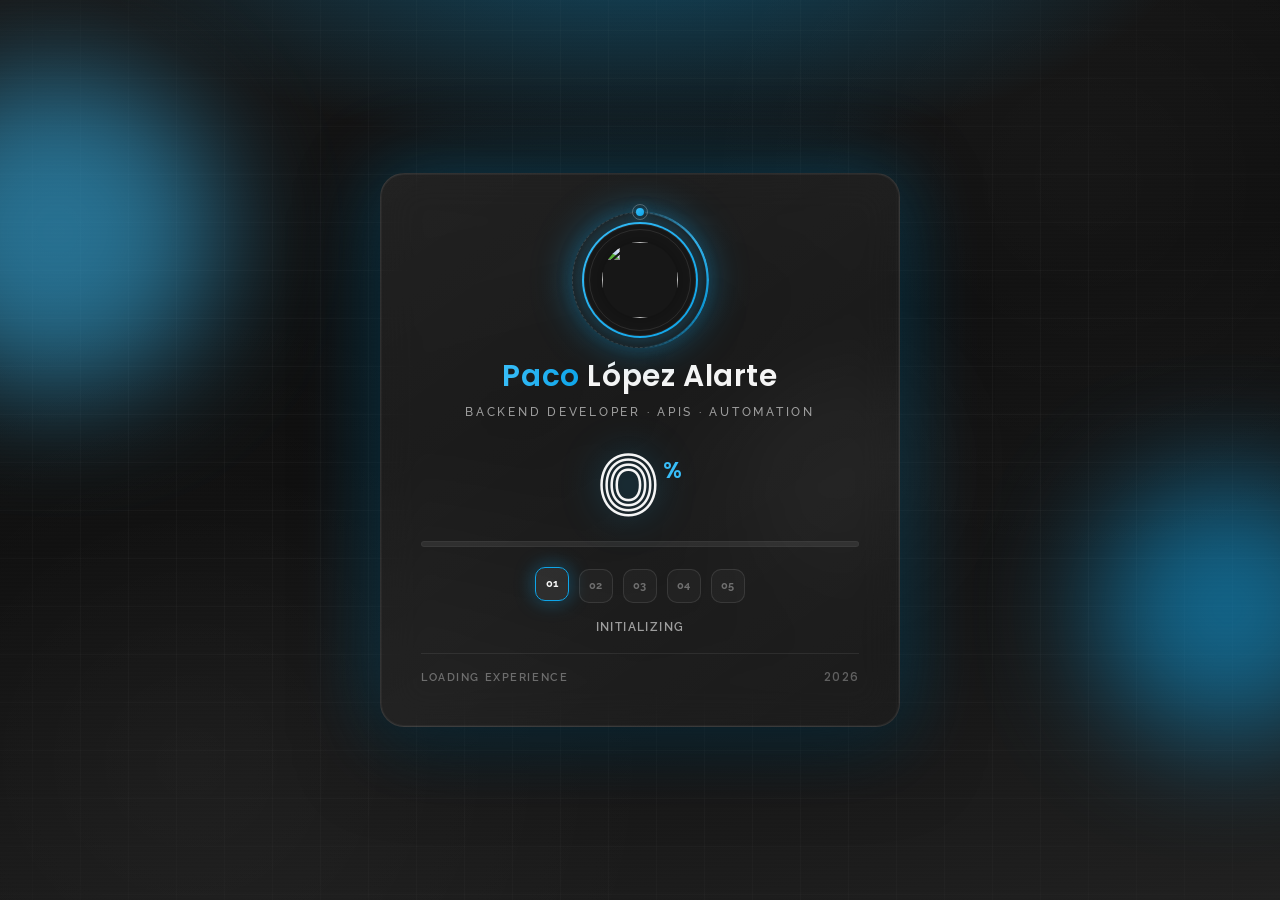
==== commit 631e9600: "feat: update personal branding and experience details in index.html, enhance CSS for certifications " ====
--- a/index.html
+++ b/index.html
@@ -1,15 +1,15 @@
 <!DOCTYPE html>
-<html lang="en">
+<html lang="es">
 
 <head>
     <meta charset="UTF-8">
     <meta name="viewport" content="width=device-width, initial-scale=1.0, viewport-fit=cover">
     <meta name="description"
-        content="Technology professional with 14+ years of experience in IT, eCommerce, AI-powered development, DevOps, cloud infrastructure and software engineering." />
+        content="Backend Developer with 14+ years in corporate IT and eCommerce. Python, Java, REST APIs, distributed systems, AI-assisted engineering and cloud infrastructure. Based in Valencia, Spain." />
     <meta name="keywords"
-        content="AI Engineer, AI-DevOps, Platform Engineer, Backend Developer, Java, Python, Spring, FastAPI, Kubernetes, Docker, MCP, AI Agents, Valencia, portfolio" />
+        content="Backend Developer, Java, Python, Spring, FastAPI, REST APIs, DevOps, Docker, Kubernetes, MCP, AI Agents, IoT, MQTT, Valencia, portfolio" />
     <meta name="author" content="Paco Lopez Alarte" />
-    <title>Paco López Alarte | AI, DevOps & Software Engineering</title>
+    <title>Paco López Alarte | Backend Developer & AI Infrastructure</title>
     <!--favicon-img-->
     <link rel="icon" type="image/png" href="images/favicon.png">
     <!--favicon-img-->
@@ -63,7 +63,7 @@
                             <span class="preloader-name-accent">Paco</span><span class="preloader-name-rest"> López
                                 Alarte</span>
                         </div>
-                        <p class="preloader-tagline">AI-Native Engineer · Platform Orchestrator</p>
+                        <p class="preloader-tagline">Backend Developer · APIs · Automation</p>
                     </div>
 
                     <div class="preloader-progress-block">
@@ -125,7 +125,7 @@
                 <img src="images/willy wonka logo.png" alt="logo" width="80" height="80">
             </a>
             <div class="lang-switch">
-                <span class="lang-btn active" data-lang="en">EN</span> | <span class="lang-btn" data-lang="es">ES</span>
+                <span class="lang-btn" data-lang="en">EN</span> | <span class="lang-btn active" data-lang="es">ES</span>
             </div>
             <div class="menubar">
                 <span class="first-span"></span>
@@ -161,12 +161,17 @@
                     </div>
                     <div class="secondline">
                         <span class="txt-rotate color" data-period="1200"
-                            data-rotate='[ "AI-NATIVE ENGINEER.", "AI-DEVOPS ARCHITECT.", "PLATFORM ORCHESTRATOR.", "API & AGENT BUILDER." ]'
+                            data-rotate='[ "BACKEND DEVELOPER.", "API & SYSTEMS BUILDER.", "AI-ASSISTED ENGINEERING.", "DEVOPS & INFRASTRUCTURE." ]'
                             data-i18n="txt-rotate"></span>
                         <span class="slash">|</span>
                     </div>
                     <div class="header-tagline" data-i18n="header-tagline">
-                        [ <span class="mobile-hide">Agentic AI · </span>Event-Driven Systems · AI-DevOps ]
+                        [ Backend · APIs · Automation · AI · Cloud ]
+                    </div>
+                    <div id="visit-counter" class="visit-counter"
+                        style="opacity: 0; margin-top: 15px; font-family: monospace; font-size: 13px; color: var(--accent, #00A8E8); letter-spacing: 2px;">
+                        [ <span data-i18n="visits-label">VISITS: </span><span id="visit-count"
+                            style="color: #fff;">...</span> ]
                     </div>
                     <div class="contact">
                         <a href="Mailto:pacoaldev@gmail.com"><img src="images/mail.png" alt="email-pic"
@@ -239,23 +244,14 @@
                     <div class="about-first-paragraph wow">
                         <!--about description-->
                         <span class="about-first-line" data-i18n="about-tagline">
-                            I <span class="color">orchestrate AI agents</span> and build intelligent infrastructure
+                            Backend Developer with <span class="color">14+ Years of Experience</span>
                         </span>
                         <br>
-                        <span class="about-second-line" data-i18n="about-desc">I'm not just a backend developer — I'm an
-                            <strong>AI-Native Platform Engineer</strong>.
-                            My workflow is augmented by AI: from extending my IDE with MCP-powered agents to automating
-                            testing and documentation with LLMs.
-                            I design event-driven architectures, real-time data pipelines, and enterprise APIs that
-                            serve as the "nervous system" for intelligent systems.
-                            I bridge the gap between experimental AI and production-grade engineering, containerizing
-                            agents, orchestrating them with Kubernetes,
-                            and establishing reliable CI/CD pipelines. I don't just use AI — I <strong>orchestrate
-                                it</strong>.</span>
+                        <span class="about-second-line" data-i18n="about-desc">I spent more than a decade leading corporate IT at Lladró: help desk, infrastructure, networks, security and business-critical systems in a multinational environment.<br><br>From 2020 to 2024 I specialized in eCommerce — payment gateway integrations (Adyen, PayPal, Amazon Pay), business dashboards and process automation connecting ERP, ecommerce and logistics data.<br><br>Today I focus on backend development (Python, Java), REST APIs, distributed systems and infrastructure, complemented by AI-assisted engineering (MCP, agents) and DevOps practices to ship maintainable, production-ready software.</span>
                         <div class="cv">
-                            <a href="https://drive.google.com/file/d/1eCKfqqrPqCnNAlQJ1cT7TM2RBC3waBEt/view?usp=sharing"
+                            <a href="https://drive.google.com/file/d/1pOEsj1xzz8W0w4ef6YuEjW9GyzbXnKAr/view?usp=sharing"
                                 target="_blank"><button>Download <span class="colors">CV ES</span></button></a>
-                            <a href="https://drive.google.com/file/d/1ONUMZcw3qo5uTztUwSHl-E5VkIkp3d4y/view?usp=sharing"
+                            <a href="https://drive.google.com/file/d/1KEuY0xnzMLQlgWc_dWN2cKvZlZHw0He1/view?usp=sharing"
                                 target="_blank"><button>Download <span class="colors">CV EN</span></button></a>
                         </div>
                     </div>
@@ -289,30 +285,84 @@
                         <div class="services-content">
                             <div class="service wow">
                                 <div class="service-description">
-                                    <h2 data-i18n="exp1-title">IT Department Manager</h2>
+                                    <h2 data-i18n="exp1-title">Stack & Flow — React / Design System Contributor</h2>
                                     <p data-i18n="exp1-desc">
-                                        10 years leading IT operations, infrastructure,
-                                        vendor management and business-critical systems.
+                                        2025 – 2026 · Collaborative development of an open Design System with React and TypeScript.
                                     </p>
                                 </div>
                             </div>
                             <div class="service wow">
                                 <div class="service-description">
-                                    <h2 data-i18n="exp2-title">eCommerce Technical Specialist</h2>
+                                    <h2 data-i18n="exp2-title">Lladró S.A. — Ecommerce & IT Specialist</h2>
                                     <p data-i18n="exp2-desc">
-                                        Managing payment gateways, web platforms,
-                                        landing pages, dashboards and automation workflows.
+                                        2020 – 2024 · Payment gateways, business dashboards, process automation and Magento frontend.
                                     </p>
                                 </div>
                             </div>
                             <div class="service wow">
                                 <div class="service-description">
-                                    <h2 data-i18n="exp3-title">AI-Powered Software Engineering</h2>
+                                    <h2 data-i18n="exp3-title">Lladró S.A. — IT Support Lead</h2>
                                     <p data-i18n="exp3-desc">
-                                        Building software, APIs, developer tools,
-                                        automations and cloud-native solutions using AI.
+                                        2010 – 2020 · Led IT department, infrastructure, networks, security and internal automation.
                                     </p>
                                 </div>
+                            </div>
+                        </div>
+                    </div>
+
+                    <!-- Certifications -->
+                    <div class="certifications-section">
+                        <div class="skills-header" data-i18n="certs-title">
+                            Certifications
+                        </div>
+                        <div class="certifications-list">
+                            <div class="cert-item wow">
+                                <div class="cert-info">
+                                    <h3 data-i18n="cert1-name">Claude Code in Action</h3>
+                                    <p data-i18n="cert1-org">Anthropic</p>
+                                </div>
+                                <a href="https://verify.skilljar.com/c/ixq6ewvycuh2" target="_blank" rel="noopener"
+                                    class="cert-link" data-i18n="cert-link">View credential</a>
+                            </div>
+                            <div class="cert-item wow">
+                                <div class="cert-info">
+                                    <h3 data-i18n="cert2-name">Advanced Cybersecurity in OT Environments</h3>
+                                    <p data-i18n="cert2-org">Aprendea</p>
+                                </div>
+                                <a href="https://drive.google.com/file/d/1I-D8szncEKJJigqOgYidfuJ-zo1rWtMn/view"
+                                    target="_blank" rel="noopener" class="cert-link" data-i18n="cert-link">View credential</a>
+                            </div>
+                            <div class="cert-item wow">
+                                <div class="cert-info">
+                                    <h3 data-i18n="cert3-name">AWS Generative AI</h3>
+                                    <p data-i18n="cert3-org">Amazon Web Services</p>
+                                </div>
+                                <a href="https://www.credly.com/badges/0832dfd6-08d6-4b2b-8190-9d00109aa46a/public_url"
+                                    target="_blank" rel="noopener" class="cert-link" data-i18n="cert-link">View credential</a>
+                            </div>
+                            <div class="cert-item wow">
+                                <div class="cert-info">
+                                    <h3 data-i18n="cert4-name">AWS Cloud Computing</h3>
+                                    <p data-i18n="cert4-org">Amazon Web Services</p>
+                                </div>
+                                <a href="https://www.credly.com/badges/13403432-2640-4d0c-96d8-e0abc093efef/public_url"
+                                    target="_blank" rel="noopener" class="cert-link" data-i18n="cert-link">View credential</a>
+                            </div>
+                            <div class="cert-item wow">
+                                <div class="cert-info">
+                                    <h3 data-i18n="cert5-name">Project Management & Agile Fundamentals</h3>
+                                    <p data-i18n="cert5-org">Santander Academy</p>
+                                </div>
+                                <a href="https://drive.google.com/file/d/1ha08_bYOFzEgNNzEu3tDEDoh71sv960M/view?usp=sharing"
+                                    target="_blank" rel="noopener" class="cert-link" data-i18n="cert-link">View credential</a>
+                            </div>
+                            <div class="cert-item wow">
+                                <div class="cert-info">
+                                    <h3 data-i18n="cert6-name">Microsoft Copilot</h3>
+                                    <p data-i18n="cert6-org">Santander Academy</p>
+                                </div>
+                                <a href="https://drive.google.com/file/d/18TQF7OvaK03yyuJgTMkhK1vOXyh1T50j/view?usp=sharing"
+                                    target="_blank" rel="noopener" class="cert-link" data-i18n="cert-link">View credential</a>
                             </div>
                         </div>
                     </div>
@@ -363,9 +413,8 @@
                             <img src="images/server.png" alt="real-time data pipelines">
                         </div>
                         <div class="service-description">
-                            <h2 data-i18n="srv1-title">Real-Time Data Pipelines</h2>
-                            <p data-i18n="srv1-desc">High-throughput ingestion and low-latency processing systems.
-                            </p>
+                            <h2 data-i18n="srv1-title">Backend & REST APIs</h2>
+                            <p data-i18n="srv1-desc">Layered architectures, CRUD endpoints, validations and business logic with Java, Python and Node.js.</p>
                         </div>
                     </div>
                     <div class="service-two service wow">
@@ -373,9 +422,8 @@
                             <img src="images/integration.png" alt="event-driven architectures">
                         </div>
                         <div class="service-description">
-                            <h2 data-i18n="srv2-title">Event-Driven Architectures</h2>
-                            <p data-i18n="srv2-desc">Distributed systems communicating seamlessly via MQTT and
-                                WebSockets.</p>
+                            <h2 data-i18n="srv2-title">System & Payment Integration</h2>
+                            <p data-i18n="srv2-desc">Connecting platforms, payment gateways (Adyen, PayPal, Amazon Pay) and business applications.</p>
                         </div>
                     </div>
                     <div class="service-three service wow">
@@ -383,8 +431,8 @@
                             <img src="images/coding.png" alt="enterprise apis backends">
                         </div>
                         <div class="service-description">
-                            <h2 data-i18n="srv3-title">Enterprise APIs & Backends</h2>
-                            <p data-i18n="srv3-desc">Clean, secure, and maintainable RESTful services.</p>
+                            <h2 data-i18n="srv3-title">Process Automation</h2>
+                            <p data-i18n="srv3-desc">Automating repetitive workflows through APIs, scripts and intelligent pipelines.</p>
                         </div>
                     </div>
                     <div class="service-four service wow">
@@ -392,9 +440,8 @@
                             <img src="images/docker.svg" alt="infrastructure containers">
                         </div>
                         <div class="service-description">
-                            <h2 data-i18n="srv4-title">Infrastructure & Containers</h2>
-                            <p data-i18n="srv4-desc">Automated packaging, orchestration, and seamless deployments.
-                            </p>
+                            <h2 data-i18n="srv4-title">DevOps, Docker & Cloud</h2>
+                            <p data-i18n="srv4-desc">Containerization, CI/CD, AWS and reproducible deployments with environment-based configuration.</p>
                         </div>
                     </div>
                     <div class="service-five service wow">
@@ -402,10 +449,8 @@
                             <img src="images/front.png" alt="ai agents developer tools">
                         </div>
                         <div class="service-description">
-                            <h2 data-i18n="srv5-title">AI Agents & Developer Tools</h2>
-                            <p data-i18n="srv5-desc">Extending IDE capabilities via MCP and custom agentic
-                                workflows.
-                            </p>
+                            <h2 data-i18n="srv5-title">AI-Assisted Developer Tooling</h2>
+                            <p data-i18n="srv5-desc">MCP servers, coding agents and IDE extensions that improve developer productivity.</p>
                         </div>
                     </div>
                     <div class="service-six service wow">
@@ -413,9 +458,8 @@
                             <img src="images/bulb.png" alt="ai-powered solutions">
                         </div>
                         <div class="service-description">
-                            <h2 data-i18n="srv6-title">AI-Powered Solutions</h2>
-                            <p data-i18n="srv6-desc">Integrating large language models into scalable application
-                                workflows.</p>
+                            <h2 data-i18n="srv6-title">IoT & Real-Time Monitoring</h2>
+                            <p data-i18n="srv6-desc">MQTT pipelines, time-series data, Grafana dashboards and distributed sensor platforms.</p>
                         </div>
                     </div>
                 </div>
@@ -450,9 +494,9 @@
                                 <span>OpenCode</span>
                             </div>
                             <div class="skill-item">
-                                <img src="images/skills/langchain.svg" alt="LangChain"
-                                    style="width:64px; height:64px; filter: brightness(0) invert(1);">
-                                <span>LangChain</span>
+                                <img src="images/skills/agentic.svg" alt="Codex"
+                                    style="filter: brightness(0) invert(1);">
+                                <span>Codex</span>
                             </div>
                             <div class="skill-item">
                                 <img src="images/skills/agentic.svg" alt="Agentic Workflows"
@@ -502,6 +546,11 @@
                                 <span>Django</span>
                             </div>
                             <div class="skill-item">
+                                <img src="https://cdn.jsdelivr.net/gh/devicons/devicon@latest/icons/typescript/typescript-original.svg"
+                                    alt="TypeScript">
+                                <span>TypeScript</span>
+                            </div>
+                            <div class="skill-item">
                                 <img src="https://cdn.jsdelivr.net/gh/devicons/devicon@latest/icons/fastapi/fastapi-original.svg"
                                     alt="FastAPI">
                                 <span>FastAPI</span>
@@ -539,9 +588,13 @@
                                 <span>Linux</span>
                             </div>
                             <div class="skill-item">
-                                <img src="https://cdn.jsdelivr.net/gh/devicons/devicon@latest/icons/apache/apache-original-wordmark.svg"
-                                    alt="Apache">
-                                <span>Apache</span>
+                                <img src="https://cdn.jsdelivr.net/gh/devicons/devicon@latest/icons/github/github-original-wordmark.svg"
+                                    alt="GitHub Actions" style="filter: brightness(0) invert(1);">
+                                <span>GitHub Actions</span>
+                            </div>
+                            <div class="skill-item">
+                                <img src="images/skills/mcp.svg" alt="MQTT" style="filter: brightness(0) invert(1);">
+                                <span>MQTT</span>
                             </div>
                         </div>
                     </div>
@@ -582,6 +635,11 @@
                             <div class="skill-item">
                                 <img src="images/skills/influxdb-original-wordmark.svg" alt="InfluxDB">
                                 <span>InfluxDB</span>
+                            </div>
+                            <div class="skill-item">
+                                <img src="https://cdn.jsdelivr.net/gh/devicons/devicon@latest/icons/supabase/supabase-original.svg"
+                                    alt="Supabase">
+                                <span>Supabase</span>
                             </div>
                         </div>
                     </div>
@@ -737,25 +795,24 @@
                         Works</span></span>
             </div>
             <div id="portfolio-content">
+                <!-- 1. OpenCode -->
                 <div class="portfolio portfolio-opencodeMCP">
                     <div class="portfolio-image">
                         <img src="images/logos/logo_OpenCodeMCP.png"
                             srcset="images/logos/logo_OpenCodeMCP.png 720w, images/logos/logo_OpenCodeMCP.png 2640w"
-                            sizes="(max-width:768px) 720px, 1320px" alt="Opencode MCP">
+                            sizes="(max-width:768px) 720px, 1320px" alt="OpenCode Chat Panel">
                     </div>
                     <div class="portfolio-text">
-                        <h2 data-i18n="port1-title">Opencode chat panel</h2>
-                        <p data-i18n="port1-desc">Opencode-mcp is a VSIX extension for VSCode and Antigravity that
-                            allows you to use your local
-                            Opencode server, with agents, skills, and MCP tools, with a very user-friendly interface
-                            from your IDE, instead of using the web interface or its CLI.</p>
+                        <h2 data-i18n="port1-title">OpenCode Chat Panel</h2>
+                        <p data-i18n="port1-desc">VS Code extension with an MCP server that exposes OpenCode to Claude, Cursor and other assistants. Published on Microsoft Marketplace and Open VSX.</p>
                         <div class="portfolio-buttons">
-                            <a href="https://github.com/Pacoaldev/opencode-mcp" class="portfolio-btn"><button><span
-                                        class="index" data-i18n="btn-github"> GitHub Repo<i
-                                            class="gg-arrow-right"></i></span></button></a>
-                        </div>
-                    </div>
-                </div>
+                            <a href="https://github.com/Pacoaldev/opencode-mcp" class="portfolio-btn" target="_blank" rel="noopener"><button><span class="index" data-i18n="btn-github"> GitHub Repo<i class="gg-arrow-right"></i></span></button></a>
+                            <a href="https://marketplace.visualstudio.com/items?itemName=Pacoaldev.opencode-mcp-vscode" class="portfolio-btn" target="_blank" rel="noopener"><button><span class="index" data-i18n="btn-ms-marketplace"> MS Marketplace<i class="gg-arrow-right"></i></span></button></a>
+                            <a href="https://open-vsx.org/extension/Pacoaldev/opencode-mcp-vscode" class="portfolio-btn" target="_blank" rel="noopener"><button><span class="index" data-i18n="btn-openvsx"> Open VSX<i class="gg-arrow-right"></i></span></button></a>
+                        </div>
+                    </div>
+                </div>
+                <!-- 2. Epsylon -->
                 <div class="portfolio portfolio-epsylon">
                     <div class="portfolio-image">
                         <img src="images/logos/LogoEpsylon_2640.png"
@@ -764,116 +821,111 @@
                     </div>
                     <div class="portfolio-text">
                         <h2 data-i18n="port2-title">Epsylon Control Center</h2>
-                        <p data-i18n="port2-desc">Epsylon is an AI-powered desktop assistant designed to
-                            revolutionize
-                            the job search process.
-                            It combines automated job listing discovery with real-time intelligent assistance during
-                            technical interviews, all within a discreet and powerful desktop app.</p>
+                        <p data-i18n="port2-desc">AI-powered professional training platform: real-time interview copilot, conversational mock interviews and automated job search.</p>
                         <div class="portfolio-buttons">
-                            <a href="https://github.com/Pacoaldev/Epsylon-show" class="portfolio-btn"><button><span
-                                        class="index" data-i18n="btn-github"> GitHub Repo<i
-                                            class="gg-arrow-right"></i></span></button></a>
-                        </div>
-                    </div>
-                </div>
+                            <a href="https://github.com/Pacoaldev/Epsylon-show" class="portfolio-btn" target="_blank" rel="noopener"><button><span class="index" data-i18n="btn-github"> GitHub Repo<i class="gg-arrow-right"></i></span></button></a>
+                        </div>
+                    </div>
+                </div>
+                <!-- 3. Medusse -->
                 <div class="portfolio portfolio-medusse">
                     <div class="portfolio-image">
                         <img src="images/logos/LogoMedusse.png" alt="Medusse IoT Platform">
                     </div>
                     <div class="portfolio-text">
                         <h2 data-i18n="port3-title">Medusse IoT Platform</h2>
-                        <p data-i18n="port3-desc">A comprehensive IoT platform for managing and monitoring connected
-                            devices in industrial
-                            environments.</p>
+                        <p data-i18n="port3-desc">End-to-end distributed IoT platform: MQTT, InfluxDB, Grafana, REST API, WebSockets and Docker microservices.</p>
                         <div class="portfolio-buttons" style="display:flex; gap:10px;">
-                            <a href="https://github.com/Pacoaldev/medusse-show" class="portfolio-btn"><button><span
-                                        class="index" data-i18n="btn-github"> GitHub Repo<i
-                                            class="gg-arrow-right"></i></span></button></a>
-                            <a href="https://github.com/Pacoaldev/medusse-show/blob/clase/Esquema%20proyecto.png?raw=true"
-                                target="_blank" class="portfolio-btn"><button><span class="index"
-                                        data-i18n="btn-architecture"> Architecture<i
-                                            class="gg-arrow-right"></i></span></button></a>
-                        </div>
-                    </div>
-                </div>
-                <div class="portfolio portfolio-timetracker">
+                            <a href="https://github.com/Pacoaldev/medusse-show" class="portfolio-btn" target="_blank" rel="noopener"><button><span class="index" data-i18n="btn-github"> GitHub Repo<i class="gg-arrow-right"></i></span></button></a>
+                            <a href="https://github.com/Pacoaldev/medusse-show/blob/clase/Esquema%20proyecto.png?raw=true" target="_blank" rel="noopener" class="portfolio-btn"><button><span class="index" data-i18n="btn-architecture"> Architecture<i class="gg-arrow-right"></i></span></button></a>
+                        </div>
+                    </div>
+                </div>
+                <!-- 4. TrainerExpert -->
+                <div class="portfolio portfolio-trainerexpert">
                     <div class="portfolio-image">
-                        <img src="images/logos/logo_Timetracker.png" alt="Timetracker">
+                        <img src="images/coding.png" alt="TrainerExpert">
                     </div>
                     <div class="portfolio-text">
-                        <h2 data-i18n="port7-title">Timetracker</h2>
-                        <p data-i18n="port7-desc">A web application for tracking time, spent hours on tasks and
-                            projects.</p>
+                        <h2 data-i18n="port4-title">TrainerExpert</h2>
+                        <p data-i18n="port4-desc">Technical interview simulator with 8 real-world scenarios. PWA with mobile microphone support and MIT-licensed open repo.</p>
+                        <div class="portfolio-buttons">
+                            <a href="https://github.com/Pacoaldev/TrainerExpert" class="portfolio-btn" target="_blank" rel="noopener"><button><span class="index" data-i18n="btn-github"> GitHub Repo<i class="gg-arrow-right"></i></span></button></a>
+                        </div>
+                    </div>
+                </div>
+                <!-- 5. ApplyDash -->
+                <div class="portfolio portfolio-applydash">
+                    <div class="portfolio-image">
+                        <img src="images/logos/logo_Applydash.png" alt="ApplyDash">
+                    </div>
+                    <div class="portfolio-text">
+                        <h2 data-i18n="port5-title">ApplyDash</h2>
+                        <p data-i18n="port5-desc">Full-stack platform to centralize job applications with REST API, offer scraping and metrics dashboard.</p>
                         <div class="portfolio-buttons" style="display:flex; gap:10px;">
-                            <a href="https://github.com/Pacoaldev/Timetracker" class="portfolio-btn"><button><span
-                                        class="index" data-i18n="btn-github"> GitHub Repo<i
-                                            class="gg-arrow-right"></i></span></button></a>
-                        </div>
-                    </div>
-                </div>
+                            <a href="https://github.com/Pacoaldev/APPLYDASH" class="portfolio-btn" target="_blank" rel="noopener"><button><span class="index" data-i18n="btn-github"> GitHub Repo<i class="gg-arrow-right"></i></span></button></a>
+                            <a href="https://applydash.vercel.app/" class="portfolio-btn" target="_blank" rel="noopener"><button><span class="index" data-i18n="btn-demo"> Live Demo<i class="gg-arrow-right"></i></span></button></a>
+                        </div>
+                    </div>
+                </div>
+                <!-- 6. Project Management -->
                 <div class="portfolio portfolio-up4">
                     <div class="portfolio-image">
                         <img src="images/logos/LogoGP4_2640.png"
                             srcset="images/logos/LogoGP4_720.png 720w, images/logos/LogoGP4_2640.png 2640w"
-                            sizes="(max-width:768px) 720px, 1320px" alt="Gestion de Proyectos UP4">
+                            sizes="(max-width:768px) 720px, 1320px" alt="Industrial Project Management System">
                     </div>
                     <div class="portfolio-text">
-                        <h2 data-i18n="port4-title">Project Management System</h2>
-                        <p data-i18n="port4-desc">Project management system for industrial innovation developed with
-                            Spring Boot (Industry,
-                            Innovation and Infrastructure).</p>
+                        <h2 data-i18n="port6-title">Industrial Project Management System</h2>
+                        <p data-i18n="port6-desc">Layered Java backend for industrial innovation projects over MySQL with CRUD endpoints and business validations.</p>
                         <div class="portfolio-buttons" style="display:flex; gap:10px;">
-                            <a href="https://github.com/Pacoaldev/Gestion-de-Proyectos-UP4.git"
-                                class="portfolio-btn"><button><span class="index" data-i18n="btn-github"> GitHub
-                                        Repo<i class="gg-arrow-right"></i></span></button></a>
-                            <a href="https://github.com/user-attachments/assets/0b314ecd-a50c-457b-b331-0ded378d4381"
-                                target="_blank" class="portfolio-btn"><button><span class="index"
-                                        data-i18n="btn-architecture"> Architecture<i
-                                            class="gg-arrow-right"></i></span></button></a>
-                        </div>
-                    </div>
-                </div>
+                            <a href="https://github.com/Pacoaldev/Gestion-de-Proyectos-UP4.git" class="portfolio-btn" target="_blank" rel="noopener"><button><span class="index" data-i18n="btn-github"> GitHub Repo<i class="gg-arrow-right"></i></span></button></a>
+                            <a href="https://github.com/user-attachments/assets/0b314ecd-a50c-457b-b331-0ded378d4381" target="_blank" rel="noopener" class="portfolio-btn"><button><span class="index" data-i18n="btn-architecture"> Architecture<i class="gg-arrow-right"></i></span></button></a>
+                        </div>
+                    </div>
+                </div>
+                <!-- 7. APIpnot -->
                 <div class="portfolio portfolio-apinot">
                     <div class="portfolio-image">
                         <img src="images/logoApiNot.png"
                             srcset="images/logoApiNot.png 720w, images/logoApiNot.png 2640w"
-                            sizes="(max-width:768px) 720px, 1320px" alt="ApiNot">
+                            sizes="(max-width:768px) 720px, 1320px" alt="APIpnot">
                     </div>
                     <div class="portfolio-text">
-                        <h2 data-i18n="port5-title">ApiNot</h2>
-                        <p data-i18n="port5-desc">ApiNot is a data platform for collecting, processing and
-                            visualizing
-                            real estate pricing data
-                            across Spanish provinces in real time.</p>
+                        <h2 data-i18n="port7-title">APIpnot</h2>
+                        <p data-i18n="port7-desc">Python data platform for scraping, processing and visualizing real estate prices with Pandas, Streamlit and Plotly.</p>
                         <div class="portfolio-buttons">
-                            <a href="https://github.com/Pacoaldev/APIpnot.git" class="portfolio-btn"><button><span
-                                        class="index" data-i18n="btn-github"> GitHub Repo<i
-                                            class="gg-arrow-right"></i></span></button></a>
-                        </div>
-                    </div>
-                </div>
+                            <a href="https://github.com/Pacoaldev/APIpnot.git" class="portfolio-btn" target="_blank" rel="noopener"><button><span class="index" data-i18n="btn-github"> GitHub Repo<i class="gg-arrow-right"></i></span></button></a>
+                        </div>
+                    </div>
+                </div>
+                <!-- 8. Citabot -->
                 <div class="portfolio portfolio-minusfive">
                     <div class="portfolio-image">
                         <img src="images/logos/logoCitabot_2640.png"
                             srcset="images/logos/logoCitabot_720.png 720w, images/logos/logoCitabot_2640.png 2640w"
-                            sizes="(max-width:768px) 720px, 1320px" alt="portfolio-minusfive">
+                            sizes="(max-width:768px) 720px, 1320px" alt="Citabot">
                     </div>
                     <div class="portfolio-text">
-                        <h2 data-i18n="port6-title">Citabot</h2>
-                        <p data-i18n="port6-desc">Citabot is a Flutter app for Android that automates the search for
-                            available appointments in
-                            ITV (vehicle inspection). The app connects to a robust Python FastAPI backend that
-                            performs
-                            real-time scraping, delivers accurate appointment data, and sends automatic push
-                            notifications when new appointments become available.</p>
+                        <h2 data-i18n="port8-title">Citabot</h2>
+                        <p data-i18n="port8-desc">Flutter Android app with FastAPI scraping backend, Firebase push notifications and backend on Render.</p>
                         <div class="portfolio-buttons" style="display:flex; gap:10px;">
-                            <a href="https://github.com/Pacoaldev/Citabot.git" class="portfolio-btn"><button><span
-                                        class="index" data-i18n="btn-github"> GitHub Repo<i
-                                            class="gg-arrow-right"></i></span></button></a>
-                            <a href="https://play.google.com/store/apps/details?id=com.paco.citabot&pcampaignid=web_share"
-                                class="portfolio-btn google-play"><button><span class="index"
-                                        data-i18n="btn-googleplay"> Google Play<i
-                                            class="gg-arrow-right"></i></span></button></a>
+                            <a href="https://github.com/Pacoaldev/Citabot.git" class="portfolio-btn" target="_blank" rel="noopener"><button><span class="index" data-i18n="btn-github"> GitHub Repo<i class="gg-arrow-right"></i></span></button></a>
+                            <a href="https://play.google.com/store/apps/details?id=com.paco.citabot&pcampaignid=web_share" class="portfolio-btn google-play" target="_blank" rel="noopener"><button><span class="index" data-i18n="btn-googleplay"> Google Play<i class="gg-arrow-right"></i></span></button></a>
+                        </div>
+                    </div>
+                </div>
+                <!-- 9. TimeTracker -->
+                <div class="portfolio portfolio-timetracker">
+                    <div class="portfolio-image">
+                        <img src="images/logos/logo_Timetracker.png" alt="TimeTracker">
+                    </div>
+                    <div class="portfolio-text">
+                        <h2 data-i18n="port9-title">TimeTracker</h2>
+                        <p data-i18n="port9-desc">Production web app on Vercel with Supabase: live timers, Kanban board, PDF/CSV reports and real-time sync.</p>
+                        <div class="portfolio-buttons" style="display:flex; gap:10px;">
+                            <a href="https://github.com/Pacoaldev/Timetracker" class="portfolio-btn" target="_blank" rel="noopener"><button><span class="index" data-i18n="btn-github"> GitHub Repo<i class="gg-arrow-right"></i></span></button></a>
+                            <a href="https://timetracker-ochre-tau.vercel.app" class="portfolio-btn" target="_blank" rel="noopener"><button><span class="index" data-i18n="btn-demo"> Live Demo<i class="gg-arrow-right"></i></span></button></a>
                         </div>
                     </div>
                 </div>
@@ -972,7 +1024,7 @@
                                 <img src="./images/icon-location.png" class="icon" alt="location-icon">
                                 <div class="contact-info-icon-text">
                                     <h6 data-i18n="info-loc">Location</h6>
-                                    <p>Valencia, Spain</p>
+                                    <p>Xirivella (Valencia), Spain</p>
                                 </div>
                             </div>
                             <div class="contect-info-content-line">
--- a/css/index.css
+++ b/css/index.css
@@ -1179,6 +1179,81 @@
   opacity: 0.8;
 }
 
+.experience-section,
+.certifications-section {
+  width: 100%;
+  margin-top: 40px;
+}
+
+.exp-period {
+  display: block;
+  font-size: 14px;
+  color: var(--accent, #00A8E8);
+  opacity: 1;
+  margin-bottom: 6px;
+  font-weight: 400;
+  letter-spacing: 0.5px;
+}
+
+.certifications-list {
+  display: flex;
+  flex-direction: column;
+  gap: 12px;
+  margin-top: 20px;
+}
+
+.cert-item {
+  display: flex;
+  align-items: center;
+  justify-content: space-between;
+  gap: 16px;
+  padding: 16px 20px;
+  border: 1px solid rgba(255, 255, 255, 0.08);
+  border-radius: 8px;
+  background: rgba(255, 255, 255, 0.03);
+}
+
+.cert-info h3 {
+  font-family: poppins, sans-serif;
+  font-size: 17px;
+  font-weight: 400;
+  color: whitesmoke;
+  margin: 0 0 4px;
+}
+
+.cert-info p {
+  font-family: poppins, sans-serif;
+  font-size: 14px;
+  color: rgba(255, 255, 255, 0.6);
+  margin: 0;
+}
+
+.cert-link {
+  flex-shrink: 0;
+  font-family: monospace;
+  font-size: 12px;
+  color: var(--accent, #00A8E8);
+  text-decoration: none;
+  letter-spacing: 1px;
+  white-space: nowrap;
+  border: 1px solid rgba(255, 255, 255, 0.15);
+  padding: 6px 12px;
+  border-radius: 4px;
+  transition: border-color 0.2s ease, color 0.2s ease;
+}
+
+.cert-link:hover {
+  border-color: var(--accent, #00A8E8);
+  color: #fff;
+}
+
+@media screen and (max-width: 550px) {
+  .cert-item {
+    flex-direction: column;
+    align-items: flex-start;
+  }
+}
+
 #skills {
   width: 100%;
   height: auto;
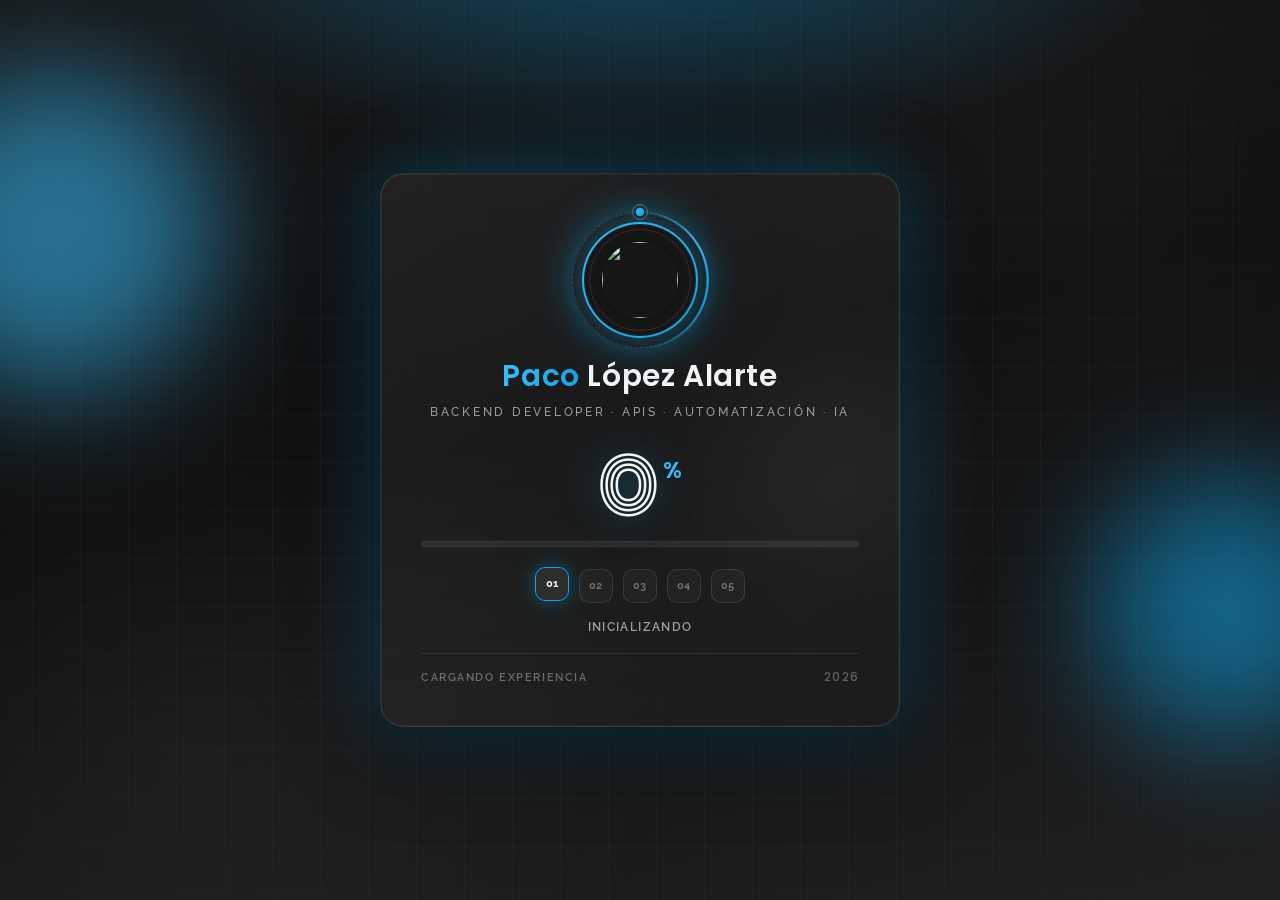
==== commit 779f2796: "feat: enhance preloader and experience section with Spanish translations, update layout styles, and " ====
--- a/index.html
+++ b/index.html
@@ -63,7 +63,7 @@
                             <span class="preloader-name-accent">Paco</span><span class="preloader-name-rest"> López
                                 Alarte</span>
                         </div>
-                        <p class="preloader-tagline">Backend Developer · APIs · Automation</p>
+                        <p class="preloader-tagline">Backend Developer · APIs · Automatización · IA</p>
                     </div>
 
                     <div class="preloader-progress-block">
@@ -83,11 +83,11 @@
                             <span class="preloader-step" data-limit="95">04</span>
                             <span class="preloader-step" data-limit="100">05</span>
                         </div>
-                        <div class="progressMeta" id="progressMeta">Initializing</div>
+                        <div class="progressMeta" id="progressMeta">Inicializando</div>
                     </div>
 
                     <div class="preloader-footer">
-                        <span class="preloaderLabel">Loading experience</span>
+                        <span class="preloaderLabel">Cargando experiencia</span>
                         <span class="preloader-year">2026</span>
                     </div>
                 </div>
@@ -255,28 +255,9 @@
                                 target="_blank"><button>Download <span class="colors">CV EN</span></button></a>
                         </div>
                     </div>
-                    <!--about video
-                    <div class="about-img">
-                        <div class="about-video-container">
-                            <video id="about-video" src="images/video/video_about.mp4" loop muted autoplay
-                                playsinline></video>
-                            <button id="mute-toggle" class="mute-btn" aria-label="Toggle mute">
-                                
-                                <svg class="mute-icon" xmlns="http://www.w3.org/2000/svg" viewBox="0 0 24 24"
-                                    fill="currentColor">
-                                    <path
-                                        d="M16.5 12c0-1.77-1.02-3.29-2.5-4.03v2.21l2.45 2.45c.03-.21.05-.42.05-.63zm2.5 0c0 .94-.2 1.82-.54 2.64l1.51 1.51C20.63 14.91 21 13.5 21 12c0-4.28-2.99-7.86-7-8.77v2.06c2.89.86 5 3.54 5 6.71zM4.27 3L3 4.27 7.73 9H3v6h4l5 5v-6.73l4.25 4.25c-.67.52-1.42.93-2.25 1.18v2.06c1.38-.31 2.63-.95 3.69-1.81L19.73 21 21 19.73l-9-9L4.27 3zM12 4L9.91 6.09 12 8.18V4z" />
-                                </svg>
-
-                                <svg class="unmute-icon" xmlns="http://www.w3.org/2000/svg" viewBox="0 0 24 24"
-                                    fill="currentColor">
-                                    <path
-                                        d="M3 9v6h4l5 5V4L7 9H3zm13.5 3c0-1.77-1.02-3.29-2.5-4.03v8.05c1.48-.73 2.5-2.25 2.5-4.02zM14 3.23v2.06c2.89.86 5 3.54 5 6.71s-2.11 5.85-5 6.71v2.06c4.01-.91 7-4.49 7-8.77s-2.99-7.86-7-8.77z" />
-                                </svg>
-                            </button>
-                        </div>
-                    </div> -->
-
+                </div>
+
+                <div class="about-details">
                     <!-- Experience section -->
                     <div class="experience-section">
                         <div class="skills-header" data-i18n="exp-title">
@@ -366,7 +347,6 @@
                             </div>
                         </div>
                     </div>
-
                 </div>
             </div>
             <!--services start-->
@@ -490,11 +470,12 @@
                                 <span>MCP Protocol</span>
                             </div>
                             <div class="skill-item">
-                                <img src="images/skills/opencode.svg" alt="OpenCode" style="width:64px; height:64px;">
+                                <img src="images/logos/logo_OpenCodeMCP.png" alt="OpenCode"
+                                    style="width:48px; height:48px; object-fit:contain;">
                                 <span>OpenCode</span>
                             </div>
                             <div class="skill-item">
-                                <img src="images/skills/agentic.svg" alt="Codex"
+                                <img src="images/skills/openai.svg" alt="Codex"
                                     style="filter: brightness(0) invert(1);">
                                 <span>Codex</span>
                             </div>
@@ -844,7 +825,7 @@
                 <!-- 4. TrainerExpert -->
                 <div class="portfolio portfolio-trainerexpert">
                     <div class="portfolio-image">
-                        <img src="images/coding.png" alt="TrainerExpert">
+                        <img src="images/logoTrainerExpert.png" alt="TrainerExpert">
                     </div>
                     <div class="portfolio-text">
                         <h2 data-i18n="port4-title">TrainerExpert</h2>
@@ -925,7 +906,6 @@
                         <p data-i18n="port9-desc">Production web app on Vercel with Supabase: live timers, Kanban board, PDF/CSV reports and real-time sync.</p>
                         <div class="portfolio-buttons" style="display:flex; gap:10px;">
                             <a href="https://github.com/Pacoaldev/Timetracker" class="portfolio-btn" target="_blank" rel="noopener"><button><span class="index" data-i18n="btn-github"> GitHub Repo<i class="gg-arrow-right"></i></span></button></a>
-                            <a href="https://timetracker-ochre-tau.vercel.app" class="portfolio-btn" target="_blank" rel="noopener"><button><span class="index" data-i18n="btn-demo"> Live Demo<i class="gg-arrow-right"></i></span></button></a>
                         </div>
                     </div>
                 </div>
--- a/css/index.css
+++ b/css/index.css
@@ -1185,6 +1185,54 @@
   margin-top: 40px;
 }
 
+.about-details {
+  width: 100%;
+  max-width: 1100px;
+  margin: 0 auto;
+  padding: 0 50px 40px;
+  box-sizing: border-box;
+}
+
+.experience-section .services-content {
+  display: grid;
+  grid-template-columns: repeat(3, 1fr);
+  gap: 16px;
+  padding: 0;
+  text-align: left;
+}
+
+.experience-section .service {
+  width: 100%;
+  height: auto;
+  min-height: 0;
+  margin: 0;
+  display: block;
+  text-align: left;
+}
+
+.experience-section .service-description {
+  display: block;
+  width: 100%;
+}
+
+.experience-section .service-description h2 {
+  font-size: 18px;
+  line-height: 1.35;
+  padding: 16px 16px 0;
+}
+
+.experience-section .service-description p {
+  font-size: 14px;
+  line-height: 1.5;
+  padding: 8px 16px 16px;
+}
+
+.experience-section .skills-header,
+.certifications-section .skills-header {
+  text-align: left;
+  padding-left: 0;
+}
+
 .exp-period {
   display: block;
   font-size: 14px;
@@ -4216,9 +4264,19 @@
   max-width: 1000px;
 }
 
+@media only screen and (max-width: 992px) {
+  .experience-section .services-content {
+    grid-template-columns: 1fr;
+  }
+}
+
 @media only screen and (max-width: 768px) {
   .about-main.video-hidden .about-first-paragraph {
     width: 95%;
+  }
+
+  .about-details {
+    padding: 0 16px 30px;
   }
 }
 
